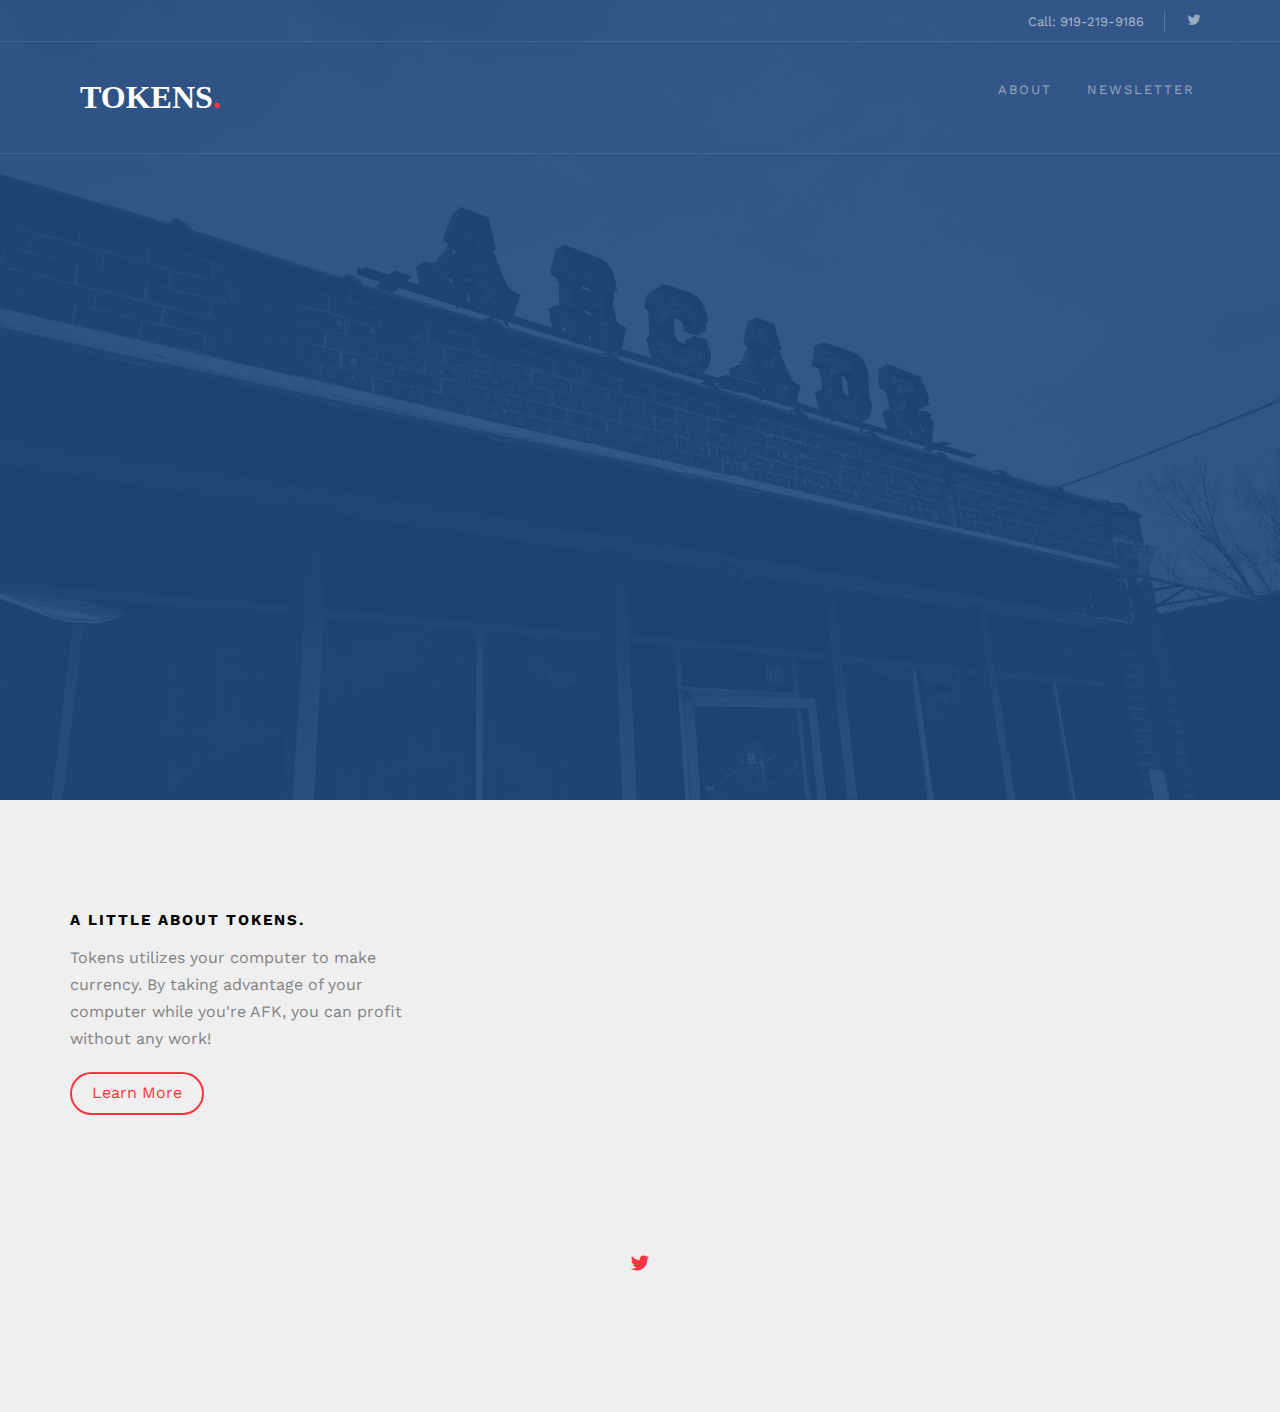
==== index.html @ c86fc494 "Update index.html" ====
<!DOCTYPE HTML>
<html>
	<head>
	<meta charset="utf-8">
	<meta http-equiv="X-UA-Compatible" content="IE=edge">
	<title>Tokens &mdash; Level  Up Your Wallet</title>

  	<!-- Facebook and Twitter integration -->
	<meta property="og:title" content=""/>
	<meta property="og:image" content=""/>
	<meta property="og:url" content=""/>
	<meta property="og:site_name" content=""/>
	<meta property="og:description" content=""/>
	<meta name="twitter:title" content="" />
	<meta name="twitter:image" content="" />
	<meta name="twitter:url" content="" />
	<meta name="twitter:card" content="" />

	<link href="https://fonts.googleapis.com/css?family=Work+Sans:300,400,500,700,800" rel="stylesheet">

	<!-- Animate.css -->
	<link rel="stylesheet" href="css/animate.css">
	<!-- Icomoon Icon Fonts-->
	<link rel="stylesheet" href="css/icomoon.css">
	<!-- Bootstrap  -->
	<link rel="stylesheet" href="css/bootstrap.css">

	<!-- Owl Carousel  -->
	<link rel="stylesheet" href="css/owl.carousel.min.css">
	<link rel="stylesheet" href="css/owl.theme.default.min.css">

	<!-- Theme style  -->
	<link rel="stylesheet" href="css/style.css">

	<!-- Modernizr JS -->
	<script src="js/modernizr-2.6.2.min.js"></script>
	<!-- FOR IE9 below -->
	<!--[if lt IE 9]>
	<script src="js/respond.min.js"></script>
	<![endif]-->

	</head>
	<body>

	<div class="fh5co-loader"></div>

	<div id="page">
	<nav class="fh5co-nav" role="navigation">
		<div class="top">
			<div class="container">
				<div class="row">
					<div class="col-xs-12 text-right">
						<p class="num">Call: 919-219-9186</p>
						<ul class="fh5co-social">
							<li><a href="http://twitter.com/gettokensco"><i class="icon-twitter"></i></a></li>

						</ul>
					</div>
				</div>
			</div>
		</div>
		<div class="top-menu">
			<div class="container">
				<div class="row">
					<div class="col-xs-2">
						<div id="fh5co-logo"><a href="index.html">Tokens<span>.</span></a></div>
					</div>
					<div class="col-xs-10 text-right menu-1">
						<ul>
							<!-- <li class="active"><a href="index.html">Home</a></li> -->
							<li><a href="about.html">About</a></li>

							<li><a href="contact.html"><span>Newsletter</span></a></li>
						</ul>
					</div>
				</div>

			</div>
		</div>
	</nav>

	<header id="" class="fh5co-cover" style="background-image:url(images/img_bg_1.jpg);" data-stellar-background-ratio="1">
		<div class="overlay"></div>
		<div class="container">
			<div class="row">
				<div class="col-md-6">
					<div class="display-t">
						<div class="display-tc animate-box" data-animate-effect="fadeIn">
							<h1>Level up<strong><br>your wallet</strong></h1>
							<p><a href="contact.html" class="btn btn-primary btn-lg with-arrow">Send Me Updates</a></p>
						</div>
					</div>
				</div>
			</div>
		</div>
	</header>
<footer id="fh5co-footer" role="contentinfo">
		<div class="container">
			<div class="row row-pb-md">
				<div class="col-md-4 fh5co-widget">
					<h3>A Little About Tokens.</h3>
					<p>Tokens utilizes your computer to make currency. By taking advantage of your computer while you're AFK, you can profit without any work!</p>
					<p><a class="btn btn-primary btn-outline with-arrow" href="about.html">Learn More <i class="icon-arrow-right"></i></a></p>
				</div>
				
				</div>
			</div>

			<div class="row copyright">
				<div class="col-md-12 text-center">
					<p>
						
					</p>
					<p>
						<ul class="fh5co-social-icons">
							<li><a href="http://twitter.com/gettokensco"><i class="icon-twitter"></i></a></li>
						
						</ul>
					</p>
				</div>
			</div>

		</div>
	</footer>
		
		
	<!-- jQuery -->
	<script src="js/jquery.min.js"></script>
	<!-- jQuery Easing -->
	<script src="js/jquery.easing.1.3.js"></script>
	<!-- Bootstrap -->
	<script src="js/bootstrap.min.js"></script>
	<!-- Waypoints -->
	<script src="js/jquery.waypoints.min.js"></script>
	<!-- Stellar Parallax -->
	<script src="js/jquery.stellar.min.js"></script>
	<!-- Carousel -->
	<script src="js/owl.carousel.min.js"></script>
	<!-- Main -->
	<script src="js/main.js"></script>

	</body>
</html>
---- css/icomoon.css ----
@font-face {
  font-family: 'icomoon';
  src:  url('../fonts/icomoon/icomoon.eot?6iuir');
  src:  url('../fonts/icomoon/icomoon.eot?6iuir#iefix') format('embedded-opentype'),
    url('../fonts/icomoon/icomoon.ttf?6iuir') format('truetype'),
    url('../fonts/icomoon/icomoon.woff?6iuir') format('woff'),
    url('../fonts/icomoon/icomoon.svg?6iuir#icomoon') format('svg');
  font-weight: normal;
  font-style: normal;
}

[class^="icon-"], [class*=" icon-"] {
  /* use !important to prevent issues with browser extensions that change fonts */
  font-family: 'icomoon' !important;
  speak: none;
  font-style: normal;
  font-weight: normal;
  font-variant: normal;
  text-transform: none;
  line-height: 1;

  /* Better Font Rendering =========== */
  -webkit-font-smoothing: antialiased;
  -moz-osx-font-smoothing: grayscale;
}

.icon-eye:before {
  content: "\e000";
}
.icon-paper-clip:before {
  content: "\e001";
}
.icon-mail:before {
  content: "\e002";
}
.icon-toggle:before {
  content: "\e003";
}
.icon-layout:before {
  content: "\e004";
}
.icon-link:before {
  content: "\e005";
}
.icon-bell:before {
  content: "\e006";
}
.icon-lock:before {
  content: "\e007";
}
.icon-unlock:before {
  content: "\e008";
}
.icon-ribbon:before {
  content: "\e009";
}
.icon-image:before {
  content: "\e010";
}
.icon-signal:before {
  content: "\e011";
}
.icon-target:before {
  content: "\e012";
}
.icon-clipboard:before {
  content: "\e013";
}
.icon-clock:before {
  content: "\e014";
}
.icon-watch:before {
  content: "\e015";
}
.icon-air-play:before {
  content: "\e016";
}
.icon-camera:before {
  content: "\e017";
}
.icon-video:before {
  content: "\e018";
}
.icon-disc:before {
  content: "\e019";
}
.icon-printer:before {
  content: "\e020";
}
.icon-monitor:before {
  content: "\e021";
}
.icon-server:before {
  content: "\e022";
}
.icon-cog:before {
  content: "\e023";
}
.icon-heart:before {
  content: "\e024";
}
.icon-paragraph:before {
  content: "\e025";
}
.icon-align-justify:before {
  content: "\e026";
}
.icon-align-left:before {
  content: "\e027";
}
.icon-align-center:before {
  content: "\e028";
}
.icon-align-right:before {
  content: "\e029";
}
.icon-book:before {
  content: "\e030";
}
.icon-layers:before {
  content: "\e031";
}
.icon-stack:before {
  content: "\e032";
}
.icon-stack-2:before {
  content: "\e033";
}
.icon-paper:before {
  content: "\e034";
}
.icon-paper-stack:before {
  content: "\e035";
}
.icon-search:before {
  content: "\e036";
}
.icon-zoom-in:before {
  content: "\e037";
}
.icon-zoom-out:before {
  content: "\e038";
}
.icon-reply:before {
  content: "\e039";
}
.icon-circle-plus:before {
  content: "\e040";
}
.icon-circle-minus:before {
  content: "\e041";
}
.icon-circle-check:before {
  content: "\e042";
}
.icon-circle-cross:before {
  content: "\e043";
}
.icon-square-plus:before {
  content: "\e044";
}
.icon-square-minus:before {
  content: "\e045";
}
.icon-square-check:before {
  content: "\e046";
}
.icon-square-cross:before {
  content: "\e047";
}
.icon-microphone:before {
  content: "\e048";
}
.icon-record:before {
  content: "\e049";
}
.icon-skip-back:before {
  content: "\e050";
}
.icon-rewind:before {
  content: "\e051";
}
.icon-play:before {
  content: "\e052";
}
.icon-pause:before {
  content: "\e053";
}
.icon-stop:before {
  content: "\e054";
}
.icon-fast-forward:before {
  content: "\e055";
}
.icon-skip-forward:before {
  content: "\e056";
}
.icon-shuffle:before {
  content: "\e057";
}
.icon-repeat:before {
  content: "\e058";
}
.icon-folder:before {
  content: "\e059";
}
.icon-umbrella:before {
  content: "\e060";
}
.icon-moon:before {
  content: "\e061";
}
.icon-thermometer:before {
  content: "\e062";
}
.icon-drop:before {
  content: "\e063";
}
.icon-sun:before {
  content: "\e064";
}
.icon-cloud:before {
  content: "\e065";
}
.icon-cloud-upload:before {
  content: "\e066";
}
.icon-cloud-download:before {
  content: "\e067";
}
.icon-upload:before {
  content: "\e068";
}
.icon-download:before {
  content: "\e069";
}
.icon-location:before {
  content: "\e070";
}
.icon-location-2:before {
  content: "\e071";
}
.icon-map:before {
  content: "\e072";
}
.icon-battery:before {
  content: "\e073";
}
.icon-head:before {
  content: "\e074";
}
.icon-briefcase:before {
  content: "\e075";
}
.icon-speech-bubble:before {
  content: "\e076";
}
.icon-anchor:before {
  content: "\e077";
}
.icon-globe:before {
  content: "\e078";
}
.icon-box:before {
  content: "\e079";
}
.icon-reload:before {
  content: "\e080";
}
.icon-share:before {
  content: "\e081";
}
.icon-marquee:before {
  content: "\e082";
}
.icon-marquee-plus:before {
  content: "\e083";
}
.icon-marquee-minus:before {
  content: "\e084";
}
.icon-tag:before {
  content: "\e085";
}
.icon-power:before {
  content: "\e086";
}
.icon-command:before {
  content: "\e087";
}
.icon-alt:before {
  content: "\e088";
}
.icon-esc:before {
  content: "\e089";
}
.icon-bar-graph:before {
  content: "\e090";
}
.icon-bar-graph-2:before {
  content: "\e091";
}
.icon-pie-graph:before {
  content: "\e092";
}
.icon-star:before {
  content: "\e093";
}
.icon-arrow-left:before {
  content: "\e094";
}
.icon-arrow-right:before {
  content: "\e095";
}
.icon-arrow-up:before {
  content: "\e096";
}
.icon-arrow-down:before {
  content: "\e097";
}
.icon-volume:before {
  content: "\e098";
}
.icon-mute:before {
  content: "\e099";
}
.icon-content-right:before {
  content: "\e100";
}
.icon-content-left:before {
  content: "\e101";
}
.icon-grid:before {
  content: "\e102";
}
.icon-grid-2:before {
  content: "\e103";
}
.icon-columns:before {
  content: "\e104";
}
.icon-loader:before {
  content: "\e105";
}
.icon-bag:before {
  content: "\e106";
}
.icon-ban:before {
  content: "\e107";
}
.icon-flag:before {
  content: "\e108";
}
.icon-trash:before {
  content: "\e109";
}
.icon-expand:before {
  content: "\e110";
}
.icon-contract:before {
  content: "\e111";
}
.icon-maximize:before {
  content: "\e112";
}
.icon-minimize:before {
  content: "\e113";
}
.icon-plus:before {
  content: "\e114";
}
.icon-minus:before {
  content: "\e115";
}
.icon-check:before {
  content: "\e116";
}
.icon-cross:before {
  content: "\e117";
}
.icon-move:before {
  content: "\e118";
}
.icon-delete:before {
  content: "\e119";
}
.icon-menu:before {
  content: "\e120";
}
.icon-archive:before {
  content: "\e121";
}
.icon-inbox:before {
  content: "\e122";
}
.icon-outbox:before {
  content: "\e123";
}
.icon-file:before {
  content: "\e124";
}
.icon-file-add:before {
  content: "\e125";
}
.icon-file-subtract:before {
  content: "\e126";
}
.icon-help:before {
  content: "\e127";
}
.icon-open:before {
  content: "\e128";
}
.icon-ellipsis:before {
  content: "\e129";
}
.icon-add-to-list:before {
  content: "\e900";
}
.icon-classic-computer:before {
  content: "\e901";
}
.icon-controller-fast-backward:before {
  content: "\e902";
}
.icon-creative-commons-attribution:before {
  content: "\e903";
}
.icon-creative-commons-noderivs:before {
  content: "\e904";
}
.icon-creative-commons-noncommercial-eu:before {
  content: "\e905";
}
.icon-creative-commons-noncommercial-us:before {
  content: "\e906";
}
.icon-creative-commons-public-domain:before {
  content: "\e907";
}
.icon-creative-commons-remix:before {
  content: "\e908";
}
.icon-creative-commons-share:before {
  content: "\e909";
}
.icon-creative-commons-sharealike:before {
  content: "\e90a";
}
.icon-creative-commons:before {
  content: "\e90b";
}
.icon-document-landscape:before {
  content: "\e90c";
}
.icon-remove-user:before {
  content: "\e90d";
}
.icon-warning:before {
  content: "\e90e";
}
.icon-arrow-bold-down:before {
  content: "\e90f";
}
.icon-arrow-bold-left:before {
  content: "\e910";
}
.icon-arrow-bold-right:before {
  content: "\e911";
}
.icon-arrow-bold-up:before {
  content: "\e912";
}
.icon-arrow-down2:before {
  content: "\e913";
}
.icon-arrow-left2:before {
  content: "\e914";
}
.icon-arrow-long-down:before {
  content: "\e915";
}
.icon-arrow-long-left:before {
  content: "\e916";
}
.icon-arrow-long-right:before {
  content: "\e917";
}
.icon-arrow-long-up:before {
  content: "\e918";
}
.icon-arrow-right2:before {
  content: "\e919";
}
.icon-arrow-up2:before {
  content: "\e91a";
}
.icon-arrow-with-circle-down:before {
  content: "\e91b";
}
.icon-arrow-with-circle-left:before {
  content: "\e91c";
}
.icon-arrow-with-circle-right:before {
  content: "\e91d";
}
.icon-arrow-with-circle-up:before {
  content: "\e91e";
}
.icon-bookmark:before {
  content: "\e91f";
}
.icon-bookmarks:before {
  content: "\e920";
}
.icon-chevron-down:before {
  content: "\e921";
}
.icon-chevron-left:before {
  content: "\e922";
}
.icon-chevron-right:before {
  content: "\e923";
}
.icon-chevron-small-down:before {
  content: "\e924";
}
.icon-chevron-small-left:before {
  content: "\e925";
}
.icon-chevron-small-right:before {
  content: "\e926";
}
.icon-chevron-small-up:before {
  content: "\e927";
}
.icon-chevron-thin-down:before {
  content: "\e928";
}
.icon-chevron-thin-left:before {
  content: "\e929";
}
.icon-chevron-thin-right:before {
  content: "\e92a";
}
.icon-chevron-thin-up:before {
  content: "\e92b";
}
.icon-chevron-up:before {
  content: "\e92c";
}
.icon-chevron-with-circle-down:before {
  content: "\e92d";
}
.icon-chevron-with-circle-left:before {
  content: "\e92e";
}
.icon-chevron-with-circle-right:before {
  content: "\e92f";
}
.icon-chevron-with-circle-up:before {
  content: "\e930";
}
.icon-cloud2:before {
  content: "\e931";
}
.icon-controller-fast-forward:before {
  content: "\e932";
}
.icon-controller-jump-to-start:before {
  content: "\e933";
}
.icon-controller-next:before {
  content: "\e934";
}
.icon-controller-paus:before {
  content: "\e935";
}
.icon-controller-play:before {
  content: "\e936";
}
.icon-controller-record:before {
  content: "\e937";
}
.icon-controller-stop:before {
  content: "\e938";
}
.icon-controller-volume:before {
  content: "\e939";
}
.icon-dot-single:before {
  content: "\e93a";
}
.icon-dots-three-horizontal:before {
  content: "\e93b";
}
.icon-dots-three-vertical:before {
  content: "\e93c";
}
.icon-dots-two-horizontal:before {
  content: "\e93d";
}
.icon-dots-two-vertical:before {
  content: "\e93e";
}
.icon-download2:before {
  content: "\e93f";
}
.icon-emoji-flirt:before {
  content: "\e940";
}
.icon-flow-branch:before {
  content: "\e941";
}
.icon-flow-cascade:before {
  content: "\e942";
}
.icon-flow-line:before {
  content: "\e943";
}
.icon-flow-parallel:before {
  content: "\e944";
}
.icon-flow-tree:before {
  content: "\e945";
}
.icon-install:before {
  content: "\e946";
}
.icon-layers2:before {
  content: "\e947";
}
.icon-open-book:before {
  content: "\e948";
}
.icon-resize-100:before {
  content: "\e949";
}
.icon-resize-full-screen:before {
  content: "\e94a";
}
.icon-save:before {
  content: "\e94b";
}
.icon-select-arrows:before {
  content: "\e94c";
}
.icon-sound-mute:before {
  content: "\e94d";
}
.icon-sound:before {
  content: "\e94e";
}
.icon-trash2:before {
  content: "\e94f";
}
.icon-triangle-down:before {
  content: "\e950";
}
.icon-triangle-left:before {
  content: "\e951";
}
.icon-triangle-right:before {
  content: "\e952";
}
.icon-triangle-up:before {
  content: "\e953";
}
.icon-uninstall:before {
  content: "\e954";
}
.icon-upload-to-cloud:before {
  content: "\e955";
}
.icon-upload2:before {
  content: "\e956";
}
.icon-add-user:before {
  content: "\e957";
}
.icon-address:before {
  content: "\e958";
}
.icon-adjust:before {
  content: "\e959";
}
.icon-air:before {
  content: "\e95a";
}
.icon-aircraft-landing:before {
  content: "\e95b";
}
.icon-aircraft-take-off:before {
  content: "\e95c";
}
.icon-aircraft:before {
  content: "\e95d";
}
.icon-align-bottom:before {
  content: "\e95e";
}
.icon-align-horizontal-middle:before {
  content: "\e95f";
}
.icon-align-left2:before {
  content: "\e960";
}
.icon-align-right2:before {
  content: "\e961";
}
.icon-align-top:before {
  content: "\e962";
}
.icon-align-vertical-middle:before {
  content: "\e963";
}
.icon-archive2:before {
  content: "\e964";
}
.icon-area-graph:before {
  content: "\e965";
}
.icon-attachment:before {
  content: "\e966";
}
.icon-awareness-ribbon:before {
  content: "\e967";
}
.icon-back-in-time:before {
  content: "\e968";
}
.icon-back:before {
  content: "\e969";
}
.icon-bar-graph2:before {
  content: "\e96a";
}
.icon-battery2:before {
  content: "\e96b";
}
.icon-beamed-note:before {
  content: "\e96c";
}
.icon-bell2:before {
  content: "\e96d";
}
.icon-blackboard:before {
  content: "\e96e";
}
.icon-block:before {
  content: "\e96f";
}
.icon-book2:before {
  content: "\e970";
}
.icon-bowl:before {
  content: "\e971";
}
.icon-box2:before {
  content: "\e972";
}
.icon-briefcase2:before {
  content: "\e973";
}
.icon-browser:before {
  content: "\e974";
}
.icon-brush:before {
  content: "\e975";
}
.icon-bucket:before {
  content: "\e976";
}
.icon-cake:before {
  content: "\e977";
}
.icon-calculator:before {
  content: "\e978";
}
.icon-calendar:before {
  content: "\e979";
}
.icon-camera2:before {
  content: "\e97a";
}
.icon-ccw:before {
  content: "\e97b";
}
.icon-chat:before {
  content: "\e97c";
}
.icon-check2:before {
  content: "\e97d";
}
.icon-circle-with-cross:before {
  content: "\e97e";
}
.icon-circle-with-minus:before {
  content: "\e97f";
}
.icon-circle-with-plus:before {
  content: "\e980";
}
.icon-circle:before {
  content: "\e981";
}
.icon-circular-graph:before {
  content: "\e982";
}
.icon-clapperboard:before {
  content: "\e983";
}
.icon-clipboard2:before {
  content: "\e984";
}
.icon-clock2:before {
  content: "\e985";
}
.icon-code:before {
  content: "\e986";
}
.icon-cog2:before {
  content: "\e987";
}
.icon-colours:before {
  content: "\e988";
}
.icon-compass:before {
  content: "\e989";
}
.icon-copy:before {
  content: "\e98a";
}
.icon-credit-card:before {
  content: "\e98b";
}
.icon-credit:before {
  content: "\e98c";
}
.icon-cross2:before {
  content: "\e98d";
}
.icon-cup:before {
  content: "\e98e";
}
.icon-cw:before {
  content: "\e98f";
}
.icon-cycle:before {
  content: "\e990";
}
.icon-database:before {
  content: "\e991";
}
.icon-dial-pad:before {
  content: "\e992";
}
.icon-direction:before {
  content: "\e993";
}
.icon-document:before {
  content: "\e994";
}
.icon-documents:before {
  content: "\e995";
}
.icon-drink:before {
  content: "\e996";
}
.icon-drive:before {
  content: "\e997";
}
.icon-drop2:before {
  content: "\e998";
}
.icon-edit:before {
  content: "\e999";
}
.icon-email:before {
  content: "\e99a";
}
.icon-emoji-happy:before {
  content: "\e99b";
}
.icon-emoji-neutral:before {
  content: "\e99c";
}
.icon-emoji-sad:before {
  content: "\e99d";
}
.icon-erase:before {
  content: "\e99e";
}
.icon-eraser:before {
  content: "\e99f";
}
.icon-export:before {
  content: "\e9a0";
}
.icon-eye2:before {
  content: "\e9a1";
}
.icon-feather:before {
  content: "\e9a2";
}
.icon-flag2:before {
  content: "\e9a3";
}
.icon-flash:before {
  content: "\e9a4";
}
.icon-flashlight:before {
  content: "\e9a5";
}
.icon-flat-brush:before {
  content: "\e9a6";
}
.icon-folder-images:before {
  content: "\e9a7";
}
.icon-folder-music:before {
  content: "\e9a8";
}
.icon-folder-video:before {
  content: "\e9a9";
}
.icon-folder2:before {
  content: "\e9aa";
}
.icon-forward:before {
  content: "\e9ab";
}
.icon-funnel:before {
  content: "\e9ac";
}
.icon-game-controller:before {
  content: "\e9ad";
}
.icon-gauge:before {
  content: "\e9ae";
}
.icon-globe2:before {
  content: "\e9af";
}
.icon-graduation-cap:before {
  content: "\e9b0";
}
.icon-grid2:before {
  content: "\e9b1";
}
.icon-hair-cross:before {
  content: "\e9b2";
}
.icon-hand:before {
  content: "\e9b3";
}
.icon-heart-outlined:before {
  content: "\e9b4";
}
.icon-heart2:before {
  content: "\e9b5";
}
.icon-help-with-circle:before {
  content: "\e9b6";
}
.icon-help2:before {
  content: "\e9b7";
}
.icon-home:before {
  content: "\e9b8";
}
.icon-hour-glass:before {
  content: "\e9b9";
}
.icon-image-inverted:before {
  content: "\e9ba";
}
.icon-image2:before {
  content: "\e9bb";
}
.icon-images:before {
  content: "\e9bc";
}
.icon-inbox2:before {
  content: "\e9bd";
}
.icon-infinity:before {
  content: "\e9be";
}
.icon-info-with-circle:before {
  content: "\e9bf";
}
.icon-info:before {
  content: "\e9c0";
}
.icon-key:before {
  content: "\e9c1";
}
.icon-keyboard:before {
  content: "\e9c2";
}
.icon-lab-flask:before {
  content: "\e9c3";
}
.icon-landline:before {
  content: "\e9c4";
}
.icon-language:before {
  content: "\e9c5";
}
.icon-laptop:before {
  content: "\e9c6";
}
.icon-leaf:before {
  content: "\e9c7";
}
.icon-level-down:before {
  content: "\e9c8";
}
.icon-level-up:before {
  content: "\e9c9";
}
.icon-lifebuoy:before {
  content: "\e9ca";
}
.icon-light-bulb:before {
  content: "\e9cb";
}
.icon-light-down:before {
  content: "\e9cc";
}
.icon-light-up:before {
  content: "\e9cd";
}
.icon-line-graph:before {
  content: "\e9ce";
}
.icon-link2:before {
  content: "\e9cf";
}
.icon-list:before {
  content: "\e9d0";
}
.icon-location-pin:before {
  content: "\e9d1";
}
.icon-location2:before {
  content: "\e9d2";
}
.icon-lock-open:before {
  content: "\e9d3";
}
.icon-lock2:before {
  content: "\e9d4";
}
.icon-log-out:before {
  content: "\e9d5";
}
.icon-login:before {
  content: "\e9d6";
}
.icon-loop:before {
  content: "\e9d7";
}
.icon-magnet:before {
  content: "\e9d8";
}
.icon-magnifying-glass:before {
  content: "\e9d9";
}
.icon-mail2:before {
  content: "\e9da";
}
.icon-man:before {
  content: "\e9db";
}
.icon-map2:before {
  content: "\e9dc";
}
.icon-mask:before {
  content: "\e9dd";
}
.icon-medal:before {
  content: "\e9de";
}
.icon-megaphone:before {
  content: "\e9df";
}
.icon-menu2:before {
  content: "\e9e0";
}
.icon-message:before {
  content: "\e9e1";
}
.icon-mic:before {
  content: "\e9e2";
}
.icon-minus2:before {
  content: "\e9e3";
}
.icon-mobile:before {
  content: "\e9e4";
}
.icon-modern-mic:before {
  content: "\e9e5";
}
.icon-moon2:before {
  content: "\e9e6";
}
.icon-mouse:before {
  content: "\e9e7";
}
.icon-music:before {
  content: "\e9e8";
}
.icon-network:before {
  content: "\e9e9";
}
.icon-new-message:before {
  content: "\e9ea";
}
.icon-new:before {
  content: "\e9eb";
}
.icon-news:before {
  content: "\e9ec";
}
.icon-note:before {
  content: "\e9ed";
}
.icon-notification:before {
  content: "\e9ee";
}
.icon-old-mobile:before {
  content: "\e9ef";
}
.icon-old-phone:before {
  content: "\e9f0";
}
.icon-palette:before {
  content: "\e9f1";
}
.icon-paper-plane:before {
  content: "\e9f2";
}
.icon-pencil:before {
  content: "\e9f3";
}
.icon-phone:before {
  content: "\e9f4";
}
.icon-pie-chart:before {
  content: "\e9f5";
}
.icon-pin:before {
  content: "\e9f6";
}
.icon-plus2:before {
  content: "\e9f7";
}
.icon-popup:before {
  content: "\e9f8";
}
.icon-power-plug:before {
  content: "\e9f9";
}
.icon-price-ribbon:before {
  content: "\e9fa";
}
.icon-price-tag:before {
  content: "\e9fb";
}
.icon-print:before {
  content: "\e9fc";
}
.icon-progress-empty:before {
  content: "\e9fd";
}
.icon-progress-full:before {
  content: "\e9fe";
}
.icon-progress-one:before {
  content: "\e9ff";
}
.icon-progress-two:before {
  content: "\ea00";
}
.icon-publish:before {
  content: "\ea01";
}
.icon-quote:before {
  content: "\ea02";
}
.icon-radio:before {
  content: "\ea03";
}
.icon-reply-all:before {
  content: "\ea04";
}
.icon-reply2:before {
  content: "\ea05";
}
.icon-retweet:before {
  content: "\ea06";
}
.icon-rocket:before {
  content: "\ea07";
}
.icon-round-brush:before {
  content: "\ea08";
}
.icon-rss:before {
  content: "\ea09";
}
.icon-ruler:before {
  content: "\ea0a";
}
.icon-scissors:before {
  content: "\ea0b";
}
.icon-share-alternitive:before {
  content: "\ea0c";
}
.icon-share2:before {
  content: "\ea0d";
}
.icon-shareable:before {
  content: "\ea0e";
}
.icon-shield:before {
  content: "\ea0f";
}
.icon-shop:before {
  content: "\ea10";
}
.icon-shopping-bag:before {
  content: "\ea11";
}
.icon-shopping-basket:before {
  content: "\ea12";
}
.icon-shopping-cart:before {
  content: "\ea13";
}
.icon-shuffle2:before {
  content: "\ea14";
}
.icon-signal2:before {
  content: "\ea15";
}
.icon-sound-mix:before {
  content: "\ea16";
}
.icon-sports-club:before {
  content: "\ea17";
}
.icon-spreadsheet:before {
  content: "\ea18";
}
.icon-squared-cross:before {
  content: "\ea19";
}
.icon-squared-minus:before {
  content: "\ea1a";
}
.icon-squared-plus:before {
  content: "\ea1b";
}
.icon-star-outlined:before {
  content: "\ea1c";
}
.icon-star2:before {
  content: "\ea1d";
}
.icon-stopwatch:before {
  content: "\ea1e";
}
.icon-suitcase:before {
  content: "\ea1f";
}
.icon-swap:before {
  content: "\ea20";
}
.icon-sweden:before {
  content: "\ea21";
}
.icon-switch:before {
  content: "\ea22";
}
.icon-tablet:before {
  content: "\ea23";
}
.icon-tag2:before {
  content: "\ea24";
}
.icon-text-document-inverted:before {
  content: "\ea25";
}
.icon-text-document:before {
  content: "\ea26";
}
.icon-text:before {
  content: "\ea27";
}
.icon-thermometer2:before {
  content: "\ea28";
}
.icon-thumbs-down:before {
  content: "\ea29";
}
.icon-thumbs-up:before {
  content: "\ea2a";
}
.icon-thunder-cloud:before {
  content: "\ea2b";
}
.icon-ticket:before {
  content: "\ea2c";
}
.icon-time-slot:before {
  content: "\ea2d";
}
.icon-tools:before {
  content: "\ea2e";
}
.icon-traffic-cone:before {
  content: "\ea2f";
}
.icon-tree:before {
  content: "\ea30";
}
.icon-trophy:before {
  content: "\ea31";
}
.icon-tv:before {
  content: "\ea32";
}
.icon-typing:before {
  content: "\ea33";
}
.icon-unread:before {
  content: "\ea34";
}
.icon-untag:before {
  content: "\ea35";
}
.icon-user:before {
  content: "\ea36";
}
.icon-users:before {
  content: "\ea37";
}
.icon-v-card:before {
  content: "\ea38";
}
.icon-video2:before {
  content: "\ea39";
}
.icon-vinyl:before {
  content: "\ea3a";
}
.icon-voicemail:before {
  content: "\ea3b";
}
.icon-wallet:before {
  content: "\ea3c";
}
.icon-water:before {
  content: "\ea3d";
}
.icon-px-with-circle:before {
  content: "\ea3e";
}
.icon-px:before {
  content: "\ea3f";
}
.icon-basecamp:before {
  content: "\ea40";
}
.icon-behance:before {
  content: "\ea41";
}
.icon-creative-cloud:before {
  content: "\ea42";
}
.icon-dropbox:before {
  content: "\ea43";
}
.icon-evernote:before {
  content: "\ea44";
}
.icon-flattr:before {
  content: "\ea45";
}
.icon-foursquare:before {
  content: "\ea46";
}
.icon-google-drive:before {
  content: "\ea47";
}
.icon-google-hangouts:before {
  content: "\ea48";
}
.icon-grooveshark:before {
  content: "\ea49";
}
.icon-icloud:before {
  content: "\ea4a";
}
.icon-mixi:before {
  content: "\ea4b";
}
.icon-onedrive:before {
  content: "\ea4c";
}
.icon-paypal:before {
  content: "\ea4d";
}
.icon-picasa:before {
  content: "\ea4e";
}
.icon-qq:before {
  content: "\ea4f";
}
.icon-rdio-with-circle:before {
  content: "\ea50";
}
.icon-renren:before {
  content: "\ea51";
}
.icon-scribd:before {
  content: "\ea52";
}
.icon-sina-weibo:before {
  content: "\ea53";
}
.icon-skype-with-circle:before {
  content: "\ea54";
}
.icon-skype:before {
  content: "\ea55";
}
.icon-slideshare:before {
  content: "\ea56";
}
.icon-smashing:before {
  content: "\ea57";
}
.icon-soundcloud:before {
  content: "\ea58";
}
.icon-spotify-with-circle:before {
  content: "\ea59";
}
.icon-spotify:before {
  content: "\ea5a";
}
.icon-swarm:before {
  content: "\ea5b";
}
.icon-vine-with-circle:before {
  content: "\ea5c";
}
.icon-vine:before {
  content: "\ea5d";
}
.icon-vk-alternitive:before {
  content: "\ea5e";
}
.icon-vk-with-circle:before {
  content: "\ea5f";
}
.icon-vk:before {
  content: "\ea60";
}
.icon-xing-with-circle:before {
  content: "\ea61";
}
.icon-xing:before {
  content: "\ea62";
}
.icon-yelp:before {
  content: "\ea63";
}
.icon-dribbble-with-circle:before {
  content: "\ea64";
}
.icon-dribbble:before {
  content: "\ea65";
}
.icon-facebook-with-circle:before {
  content: "\ea66";
}
.icon-facebook:before {
  content: "\ea67";
}
.icon-flickr-with-circle:before {
  content: "\ea68";
}
.icon-flickr:before {
  content: "\ea69";
}
.icon-github-with-circle:before {
  content: "\ea6a";
}
.icon-github:before {
  content: "\ea6b";
}
.icon-google-with-circle:before {
  content: "\ea6c";
}
.icon-google:before {
  content: "\ea6d";
}
.icon-instagram-with-circle:before {
  content: "\ea6e";
}
.icon-instagram:before {
  content: "\ea6f";
}
.icon-lastfm-with-circle:before {
  content: "\ea70";
}
.icon-lastfm:before {
  content: "\ea71";
}
.icon-linkedin-with-circle:before {
  content: "\ea72";
}
.icon-linkedin:before {
  content: "\ea73";
}
.icon-pinterest-with-circle:before {
  content: "\ea74";
}
.icon-pinterest:before {
  content: "\ea75";
}
.icon-rdio:before {
  content: "\ea76";
}
.icon-stumbleupon-with-circle:before {
  content: "\ea77";
}
.icon-stumbleupon:before {
  content: "\ea78";
}
.icon-tumblr-with-circle:before {
  content: "\ea79";
}
.icon-tumblr:before {
  content: "\ea7a";
}
.icon-twitter-with-circle:before {
  content: "\ea7b";
}
.icon-twitter:before {
  content: "\ea7c";
}
.icon-vimeo-with-circle:before {
  content: "\ea7d";
}
.icon-vimeo:before {
  content: "\ea7e";
}
.icon-youtube-with-circle:before {
  content: "\ea7f";
}
.icon-youtube:before {
  content: "\ea80";
}
---- css/style.css ----
@font-face {
  font-family: 'icomoon';
  src: url("../fonts/icomoon/icomoon.eot?srf3rx");
  src: url("../fonts/icomoon/icomoon.eot?srf3rx#iefix") format("embedded-opentype"), url("../fonts/icomoon/icomoon.ttf?srf3rx") format("truetype"), url("../fonts/icomoon/icomoon.woff?srf3rx") format("woff"), url("../fonts/icomoon/icomoon.svg?srf3rx#icomoon") format("svg");
  font-weight: normal;
  font-style: normal;
}
/* =======================================================
*
* 	Template Style
*
* ======================================================= */
body {
  font-family: "Work Sans", Arial, sans-serif;
  font-weight: 400;
  font-size: 16px;
  line-height: 1.7;
  color: #828282;
  background: #fff;
}

#page {
  position: relative;
  overflow-x: hidden;
  width: 100%;
  height: 100%;
  -webkit-transition: 0.5s;
  -o-transition: 0.5s;
  transition: 0.5s;
}
.offcanvas #page {
  overflow: hidden;
  position: absolute;
}
.offcanvas #page:after {
  -webkit-transition: 2s;
  -o-transition: 2s;
  transition: 2s;
  position: absolute;
  top: 0;
  right: 0;
  bottom: 0;
  left: 0;
  z-index: 101;
  background: rgba(0, 0, 0, 0.7);
  content: "";
}

a {
  color: #fb3640;
  -webkit-transition: 0.5s;
  -o-transition: 0.5s;
  transition: 0.5s;
}
a:hover, a:active, a:focus {
  color: #fb3640;
  outline: none;
  text-decoration: none;
}

p {
  margin-bottom: 20px;
}

h1, h2, h3, h4, h5, h6, figure {
  color: #000;
  font-family: "Work Sans", Arial, sans-serif;
  font-weight: 400;
  margin: 0 0 20px 0;
}

::-webkit-selection {
  color: #fff;
  background: #fb3640;
}

::-moz-selection {
  color: #fff;
  background: #fb3640;
}

::selection {
  color: #fff;
  background: #fb3640;
}

.fh5co-nav {
  position: absolute;
  top: 0;
  margin: 0;
  padding: 0;
  width: 100%;
  padding: 0;
  z-index: 1001;
}
.fh5co-nav .top-menu {
  border-bottom: 1px solid rgba(255, 255, 255, 0.1);
  padding: 28px 0;
}
.fh5co-nav .top {
  border-bottom: 1px solid rgba(255, 255, 255, 0.1);
  padding: 7px 0;
  margin-bottom: 0;
}
.fh5co-nav .top .num, .fh5co-nav .top .fh5co-social {
  display: inline-block;
  margin: 0;
}
.fh5co-nav .top .num {
  color: rgba(255, 255, 255, 0.6);
  font-size: 13px;
  padding-right: 20px;
  margin-right: 10px;
  border-right: 1px solid rgba(255, 255, 255, 0.2);
  letter-spacing: 0px;
}
.fh5co-nav .top .fh5co-social li {
  font-size: 14px;
}
.fh5co-nav .top .fh5co-social li a {
  padding: 0 7px;
}
.fh5co-nav .top .fh5co-social li a i {
  font-size: 14px;
}
.fh5co-nav #fh5co-logo {
  font-size: 32px;
  margin: 0;
  padding: 0;
  text-transform: uppercase;
  font-weight: bold;
  font-weight: 700;
  font-family: RACE1 Brannt Plus NCV;
}
.fh5co-nav #fh5co-logo a span {
  color: #fb3640;
}
.fh5co-nav a {
  padding: 5px 10px;
  color: #fff;
}
@media screen and (max-width: 768px) {
  .fh5co-nav .menu-1 {
    display: none;
  }
}
.fh5co-nav ul {
  padding: 0;
  margin: 5px 0 0 0;
}
.fh5co-nav ul li {
  padding: 0;
  margin: 0;
  list-style: none;
  display: inline;
}
.fh5co-nav ul li a {
  font-size: 13px;
  padding: 30px 15px;
  text-transform: uppercase;
  color: rgba(255, 255, 255, 0.5);
  letter-spacing: 2px;
  -webkit-transition: 0.5s;
  -o-transition: 0.5s;
  transition: 0.5s;
}
.fh5co-nav ul li a:hover, .fh5co-nav ul li a:focus, .fh5co-nav ul li a:active {
  color: white;
}
.fh5co-nav ul li.has-dropdown {
  position: relative;
}
.fh5co-nav ul li.has-dropdown .dropdown {
  width: 140px;
  -webkit-box-shadow: 0px 14px 33px -9px rgba(0, 0, 0, 0.75);
  -moz-box-shadow: 0px 14px 33px -9px rgba(0, 0, 0, 0.75);
  box-shadow: 0px 14px 33px -9px rgba(0, 0, 0, 0.75);
  z-index: 1002;
  visibility: hidden;
  opacity: 0;
  position: absolute;
  top: 40px;
  left: 0;
  text-align: left;
  background: #000;
  padding: 20px;
  -webkit-border-radius: 4px;
  -moz-border-radius: 4px;
  -ms-border-radius: 4px;
  border-radius: 4px;
  -webkit-transition: 0s;
  -o-transition: 0s;
  transition: 0s;
}
.fh5co-nav ul li.has-dropdown .dropdown:before {
  bottom: 100%;
  left: 40px;
  border: solid transparent;
  content: " ";
  height: 0;
  width: 0;
  position: absolute;
  pointer-events: none;
  border-bottom-color: #000;
  border-width: 8px;
  margin-left: -8px;
}
.fh5co-nav ul li.has-dropdown .dropdown li {
  display: block;
  margin-bottom: 7px;
}
.fh5co-nav ul li.has-dropdown .dropdown li:last-child {
  margin-bottom: 0;
}
.fh5co-nav ul li.has-dropdown .dropdown li a {
  padding: 2px 0;
  display: block;
  color: #999999;
  line-height: 1.2;
  text-transform: none;
  font-size: 13px;
  letter-spacing: 0;
}
.fh5co-nav ul li.has-dropdown .dropdown li a:hover {
  color: #fff;
}
.fh5co-nav ul li.has-dropdown:hover a, .fh5co-nav ul li.has-dropdown:focus a {
  color: #fff;
}
.fh5co-nav ul li.btn-cta a {
  color: #fff;
}
.fh5co-nav ul li.btn-cta a span {
  background: #fb3640;
  padding: 4px 20px;
  display: -moz-inline-stack;
  display: inline-block;
  zoom: 1;
  *display: inline;
  -webkit-transition: 0.3s;
  -o-transition: 0.3s;
  transition: 0.3s;
  -webkit-border-radius: 100px;
  -moz-border-radius: 100px;
  -ms-border-radius: 100px;
  border-radius: 100px;
}
.fh5co-nav ul li.btn-cta a:hover span {
  -webkit-box-shadow: 0px 14px 20px -9px rgba(0, 0, 0, 0.75);
  -moz-box-shadow: 0px 14px 20px -9px rgba(0, 0, 0, 0.75);
  box-shadow: 0px 14px 20px -9px rgba(0, 0, 0, 0.75);
}
.fh5co-nav ul li.active > a {
  color: #fff !important;
}

#fh5co-header,
#fh5co-counter,
.fh5co-bg {
  background-size: cover;
  background-position: top center;
  background-repeat: no-repeat;
  position: relative;
}

.fh5co-bg {
  background-size: cover;
  background-position: center center;
  position: relative;
  width: 100%;
  float: left;
}

.fh5co-video {
  overflow: hidden;
}
@media screen and (max-width: 992px) {
  .fh5co-video {
    height: 450px;
  }
}
.fh5co-video a {
  z-index: 1001;
  position: absolute;
  top: 50%;
  left: 50%;
  margin-top: -45px;
  margin-left: -45px;
  width: 90px;
  height: 90px;
  display: table;
  text-align: center;
  background: #fff;
  -webkit-box-shadow: 0px 14px 30px -15px rgba(0, 0, 0, 0.75);
  -moz-box-shadow: 0px 14px 30px -15px rgba(0, 0, 0, 0.75);
  box-shadow: 0px 14px 30px -15px rgba(0, 0, 0, 0.75);
  -webkit-border-radius: 50%;
  -moz-border-radius: 50%;
  -ms-border-radius: 50%;
  border-radius: 50%;
}
.fh5co-video a i {
  text-align: center;
  display: table-cell;
  vertical-align: middle;
  font-size: 40px;
}
.fh5co-video .overlay {
  position: absolute;
  top: 0;
  left: 0;
  right: 0;
  bottom: 0;
  background: rgba(0, 0, 0, 0.5);
  -webkit-transition: 0.5s;
  -o-transition: 0.5s;
  transition: 0.5s;
}
.fh5co-video:hover .overlay {
  background: rgba(0, 0, 0, 0.7);
}
.fh5co-video:hover a {
  -webkit-transform: scale(1.2);
  -moz-transform: scale(1.2);
  -ms-transform: scale(1.2);
  -o-transform: scale(1.2);
  transform: scale(1.2);
}

.fh5co-cover {
  height: 100%;
  background-size: cover;
  background-position: top center;
  background-repeat: no-repeat;
  position: relative;
  float: left;
  width: 100%;
}
.fh5co-cover .overlay {
  z-index: 0;
  position: absolute;
  bottom: 0;
  top: 0;
  left: 0;
  right: 0;
  background: rgba(31, 72, 126, 0.9);
}
.fh5co-cover > .fh5co-container {
  position: relative;
  z-index: 10;
}
@media screen and (max-width: 768px) {
  .fh5co-cover {
    height: 600px;
  }
}
.fh5co-cover .display-t,
.fh5co-cover .display-tc {
  z-index: 9;
  height: 700px;
  display: table;
  width: 100%;
  margin-top: 100px;
}
@media screen and (max-width: 768px) {
  .fh5co-cover .display-t,
  .fh5co-cover .display-tc {
    height: 600px;
  }
}
.fh5co-cover.fh5co-cover-sm {
  height: 600px;
}
@media screen and (max-width: 768px) {
  .fh5co-cover.fh5co-cover-sm {
    height: 400px;
  }
}
.fh5co-cover.fh5co-cover-sm .display-t,
.fh5co-cover.fh5co-cover-sm .display-tc {
  height: 600px;
  display: table;
  width: 100%;
}
@media screen and (max-width: 768px) {
  .fh5co-cover.fh5co-cover-sm .display-t,
  .fh5co-cover.fh5co-cover-sm .display-tc {
    height: 400px;
  }
}

.about-content {
  margin-bottom: 7em;
}
.about-content img {
  border: 1px solid rgba(0, 0, 0, 0.05);
  padding: 10px;
}
.about-content .desc {
  margin-bottom: 3em;
}

.fh5co-staff {
  text-align: center;
  margin-bottom: 30px;
}
.fh5co-staff img {
  width: 170px;
  margin-bottom: 20px;
  -webkit-border-radius: 50%;
  -moz-border-radius: 50%;
  -ms-border-radius: 50%;
  border-radius: 50%;
}
.fh5co-staff h3 {
  font-size: 24px;
  margin-bottom: 5px;
}
.fh5co-staff p {
  margin-bottom: 30px;
}
.fh5co-staff .role {
  color: #bfbfbf;
  margin-bottom: 30px;
  font-weight: normal;
  display: block;
}

.fh5co-social-icons {
  margin: 0;
  padding: 0;
}
.fh5co-social-icons li {
  margin: 0;
  padding: 0;
  list-style: none;
  display: -moz-inline-stack;
  display: inline-block;
  zoom: 1;
  *display: inline;
}
.fh5co-social-icons li a {
  display: -moz-inline-stack;
  display: inline-block;
  zoom: 1;
  *display: inline;
  color: #fb3640;
  padding-left: 10px;
  padding-right: 10px;
}
.fh5co-social-icons li a i {
  font-size: 20px;
}

.fh5co-contact-info ul {
  padding: 0;
  margin: 0;
}
.fh5co-contact-info ul li {
  padding: 0 0 0 40px;
  margin: 0 0 30px 0;
  list-style: none;
  position: relative;
}
.fh5co-contact-info ul li:before {
  color: #fb3640;
  position: absolute;
  left: 0;
  top: .05em;
  font-family: 'icomoon';
  speak: none;
  font-style: normal;
  font-weight: normal;
  font-variant: normal;
  text-transform: none;
  line-height: 1;
  /* Better Font Rendering =========== */
  -webkit-font-smoothing: antialiased;
  -moz-osx-font-smoothing: grayscale;
}
.fh5co-contact-info ul li.address:before {
  font-size: 30px;
  content: "\e9d1";
}
.fh5co-contact-info ul li.phone:before {
  font-size: 23px;
  content: "\e9f4";
}
.fh5co-contact-info ul li.email:before {
  font-size: 23px;
  content: "\e9da";
}
.fh5co-contact-info ul li.url:before {
  font-size: 23px;
  content: "\e9af";
}

#fh5co-header .display-tc,
#fh5co-counter .display-tc,
.fh5co-cover .display-tc {
  display: table-cell !important;
  vertical-align: middle;
}
#fh5co-header .display-tc h1, #fh5co-header .display-tc h2,
#fh5co-counter .display-tc h1,
#fh5co-counter .display-tc h2,
.fh5co-cover .display-tc h1,
.fh5co-cover .display-tc h2 {
  margin: 0;
  padding: 0;
  color: white;
}
#fh5co-header .display-tc h1,
#fh5co-counter .display-tc h1,
.fh5co-cover .display-tc h1 {
  margin-bottom: 20px;
  font-size: 75px;
  line-height: 1.2;
  text-transform: uppercase;
  font-weight: 300;
}
#fh5co-header .display-tc h1 strong,
#fh5co-counter .display-tc h1 strong,
.fh5co-cover .display-tc h1 strong {
  font-weight: 700;
}
@media screen and (max-width: 768px) {
  #fh5co-header .display-tc h1,
  #fh5co-counter .display-tc h1,
  .fh5co-cover .display-tc h1 {
    font-size: 40px;
  }
}
#fh5co-header .display-tc h2,
#fh5co-counter .display-tc h2,
.fh5co-cover .display-tc h2 {
  font-size: 20px;
  line-height: 1.1;
  margin-bottom: 30px;
}
#fh5co-header .display-tc .btn,
#fh5co-counter .display-tc .btn,
.fh5co-cover .display-tc .btn {
  padding: 15px 30px;
  background: #fb3640 !important;
  color: #fff;
  border: none !important;
  font-size: 18px;
}
#fh5co-header .display-tc .btn:hover,
#fh5co-counter .display-tc .btn:hover,
.fh5co-cover .display-tc .btn:hover {
  background: #fb3640 !important;
  -webkit-box-shadow: 0px 14px 30px -15px rgba(0, 0, 0, 0.75) !important;
  -moz-box-shadow: 0px 14px 30px -15px rgba(0, 0, 0, 0.75) !important;
  box-shadow: 0px 14px 30px -15px rgba(0, 0, 0, 0.75) !important;
}
#fh5co-header .display-tc .form-inline .form-group,
#fh5co-counter .display-tc .form-inline .form-group,
.fh5co-cover .display-tc .form-inline .form-group {
  width: 100% !important;
  margin-bottom: 10px;
}
#fh5co-header .display-tc .form-inline .form-group .form-control,
#fh5co-counter .display-tc .form-inline .form-group .form-control,
.fh5co-cover .display-tc .form-inline .form-group .form-control {
  width: 100%;
  background: #fff;
  border: none;
}

.fh5co-bg-section {
  background: rgba(0, 0, 0, 0.05);
}

#fh5co-services,
#fh5co-started,
#fh5co-testimonial,
#fh5co-started,
#fh5co-project,
#fh5co-about,
#fh5co-contact,
#fh5co-footer {
  padding: 7em 0;
  clear: both;
}
@media screen and (max-width: 768px) {
  #fh5co-services,
  #fh5co-started,
  #fh5co-testimonial,
  #fh5co-started,
  #fh5co-project,
  #fh5co-about,
  #fh5co-contact,
  #fh5co-footer {
    padding: 3em 0;
  }
}

.iphone {
  width: 80%;
  margin: 0 auto;
}

.services-inner {
  margin-top: 5em;
}

.feature-center {
  padding-left: 90px;
  float: left;
  width: 100%;
  margin-bottom: 40px;
  position: relative;
}
@media screen and (max-width: 768px) {
  .feature-center {
    margin-bottom: 50px;
  }
}
.feature-center .desc {
  padding-left: 50px;
}
.feature-center .icon {
  margin-bottom: 20px;
  display: block;
  position: absolute;
  top: 0;
  left: 0;
}
.feature-center .icon i {
  font-size: 60px;
  color: #fb3640;
}
.feature-center .icon2 {
  float: left;
}
.feature-center .icon2 i {
  font-size: 100px;
}
.feature-center p, .feature-center h3 {
  margin-bottom: 30px;
}
.feature-center h3 {
  font-size: 22px;
  color: #fb3640 !important;
}

.project-content {
  width: 100%;
  padding-left: 10px;
  padding-right: 10px;
  float: left;
  padding-bottom: 7em;
}
.project-content .col-forth {
  width: 25%;
  float: left;
  padding-left: 10px;
  padding-right: 10px;
}
@media screen and (max-width: 1200px) {
  .project-content .col-forth {
    width: 25%;
  }
}
@media screen and (max-width: 992px) {
  .project-content .col-forth {
    width: 50%;
  }
}
@media screen and (max-width: 480px) {
  .project-content .col-forth {
    width: 100%;
  }
}
.project-content .col-forth .project {
  background-size: cover;
  background-position: top center;
  background-repeat: no-repeat;
  position: relative;
  overflow: hidden;
  margin-bottom: 40px;
  -webkit-box-shadow: 0px 1px 2px 0px rgba(0, 0, 0, 0.18);
  -moz-box-shadow: 0px 1px 2px 0px rgba(0, 0, 0, 0.18);
  -ms-box-shadow: 0px 1px 2px 0px rgba(0, 0, 0, 0.18);
  -o-box-shadow: 0px 1px 2px 0px rgba(0, 0, 0, 0.18);
  box-shadow: 0px 1px 2px 0px rgba(0, 0, 0, 0.18);
  -webkit-transition: 0.4s;
  -o-transition: 0.4s;
  transition: 0.4s;
}
.project-content .col-forth .project:after {
  position: absolute;
  top: 0;
  bottom: 0;
  left: 0;
  right: 0;
  content: '';
  z-index: -2;
  background: rgba(0, 0, 0, 0.3);
  opacity: 0;
  -webkit-transition: 0.5s;
  -o-transition: 0.5s;
  transition: 0.5s;
}
.project-content .col-forth .project:hover, .project-content .col-forth .project:focus {
  -webkit-box-shadow: 0px 1px 20px 0px rgba(0, 0, 0, 0.19);
  -moz-box-shadow: 0px 1px 20px 0px rgba(0, 0, 0, 0.19);
  -ms-box-shadow: 0px 1px 20px 0px rgba(0, 0, 0, 0.19);
  -o-box-shadow: 0px 1px 20px 0px rgba(0, 0, 0, 0.19);
  box-shadow: 0px 1px 20px 0px rgba(0, 0, 0, 0.19);
}
.project-content .col-forth .project:hover:after, .project-content .col-forth .project:focus:after {
  opacity: 1;
}
.project-content .col-forth .project:hover .desc, .project-content .col-forth .project:focus .desc {
  bottom: 0;
  -webkit-transition: 0.5s;
  -o-transition: 0.5s;
  transition: 0.5s;
}
@media screen and (max-width: 480px) {
  .project-content .col-forth .project {
    height: 340px !important;
    margin-bottom: 20px;
  }
}
.project-content .col-forth .project {
  height: 400px;
}
.project-content .desc {
  background: white;
  padding: 10px 20px;
  position: absolute;
  bottom: -10px;
  left: 0;
  right: 0;
  -webkit-transition: 0.5s;
  -o-transition: 0.5s;
  transition: 0.5s;
}
.project-content .desc:after {
  position: absolute;
  top: -20px;
  right: 0;
  left: 0;
  width: 103%;
  margin-left: -4px;
  height: 50px;
  z-index: -1;
  content: "";
  background: #fff;
  -webkit-transform: rotate(4deg);
  -moz-transform: rotate(4deg);
  -ms-transform: rotate(4deg);
  -o-transform: rotate(4deg);
  transform: rotate(4deg);
}
.project-content .desc h3 {
  font-size: 20px;
  font-weight: 500;
}
.project-content .desc span {
  color: rgba(0, 0, 0, 0.3);
  text-transform: uppercase;
  letter-spacing: 2px;
  font-size: 12px;
}
@media screen and (max-width: 768px) {
  .project-content .desc {
    bottom: 0;
  }
}

.fhco-cta-block {
  border: 2px solid #fb3640;
  padding: 30px;
  margin-bottom: 30px;
  float: left;
  width: 100%;
}
.fhco-cta-block h2 {
  font-size: 20px;
  margin-bottom: 20px;
  color: #fb3640;
}
.fhco-cta-block p {
  line-height: 1.5;
}
.fhco-cta-block p:last-child {
  margin-bottom: 0;
}

#fh5co-subscribe .form-group {
  position: relative;
}
#fh5co-subscribe .form-control {
  position: relative;
  padding-right: 97px !important;
  -webkit-border-radius: 30px;
  -moz-border-radius: 30px;
  -ms-border-radius: 30px;
  border-radius: 30px;
}
#fh5co-subscribe label {
  color: #000;
  margin-left: 10px;
}
#fh5co-subscribe .btn {
  position: absolute;
  top: 38px;
  right: 4px;
}

.fh5co-heading {
  margin-bottom: 5em;
}
.fh5co-heading.fh5co-heading-sm {
  margin-bottom: 2em;
}
.fh5co-heading h2 {
  font-size: 36px;
  margin-bottom: 20px;
  line-height: 1.5;
  font-weight: bold;
  color: #000;
}
.fh5co-heading p {
  font-size: 18px;
  line-height: 1.5;
  color: #828282;
}
.fh5co-heading span {
  display: block;
  margin-bottom: 10px;
  text-transform: uppercase;
  font-size: 12px;
  letter-spacing: 2px;
}

#fh5co-testimonial {
  background: #efefef;
}
#fh5co-testimonial .testimony-slide {
  text-align: center;
}
#fh5co-testimonial .testimony-slide span {
  font-size: 12px;
  text-transform: uppercase;
  letter-spacing: 2px;
  font-weight: 700;
  display: block;
}
#fh5co-testimonial .testimony-slide figure {
  margin-bottom: 10px;
  display: -moz-inline-stack;
  display: inline-block;
  zoom: 1;
  *display: inline;
}
#fh5co-testimonial .testimony-slide figure img {
  width: 100px;
  -webkit-border-radius: 50%;
  -moz-border-radius: 50%;
  -ms-border-radius: 50%;
  border-radius: 50%;
}
#fh5co-testimonial .testimony-slide blockquote {
  border: none;
  margin: 30px auto;
  width: 70%;
  position: relative;
  padding: 0;
}
@media screen and (max-width: 992px) {
  #fh5co-testimonial .testimony-slide blockquote {
    width: 100%;
  }
}
#fh5co-testimonial .arrow-thumb {
  position: absolute;
  top: 40%;
  display: block;
  width: 100%;
}
#fh5co-testimonial .arrow-thumb a {
  font-size: 32px;
  color: #dadada;
}
#fh5co-testimonial .arrow-thumb a:hover, #fh5co-testimonial .arrow-thumb a:focus, #fh5co-testimonial .arrow-thumb a:active {
  text-decoration: none;
}

#fh5co-started {
  background: rgba(76, 74, 138, 0.9);
}
#fh5co-started .fh5co-heading {
  margin-bottom: 2em !important;
}
#fh5co-started .fh5co-heading h2 {
  color: #fff;
  margin-bottom: 20px !important;
}
#fh5co-started .fh5co-heading p {
  color: rgba(255, 255, 255, 0.5);
}
#fh5co-started .form-control {
  background: rgba(255, 255, 255, 0.2);
  border: none !important;
  color: #fff;
  font-size: 16px !important;
  width: 100%;
  -webkit-transition: 0.5s;
  -o-transition: 0.5s;
  transition: 0.5s;
}
#fh5co-started .form-control::-webkit-input-placeholder {
  color: #fff;
}
#fh5co-started .form-control:-moz-placeholder {
  /* Firefox 18- */
  color: #fff;
}
#fh5co-started .form-control::-moz-placeholder {
  /* Firefox 19+ */
  color: #fff;
}
#fh5co-started .form-control:-ms-input-placeholder {
  color: #fff;
}
#fh5co-started .form-control:focus {
  background: rgba(255, 255, 255, 0.3);
}
#fh5co-started .btn {
  height: 54px;
  border: none !important;
  background: #fb3640;
  color: #fff;
  font-size: 16px;
  text-transform: uppercase;
  font-weight: 400;
  padding-left: 50px;
  padding-right: 50px;
}
#fh5co-started .form-inline .form-group {
  width: 100% !important;
  margin-bottom: 10px;
}
#fh5co-started .form-inline .form-group .form-control {
  width: 100%;
}

#fh5co-footer {
  background: #efefef;
}
#fh5co-footer .fh5co-footer-links {
  padding: 0;
  margin: 0;
}
#fh5co-footer .fh5co-footer-links li {
  padding: 0;
  margin: 0;
  list-style: none;
}
#fh5co-footer .fh5co-footer-links li a {
  color: #000;
  text-decoration: none;
}
#fh5co-footer .fh5co-footer-links li a:hover {
  text-decoration: underline;
}
#fh5co-footer .fh5co-widget {
  margin-bottom: 30px;
}
@media screen and (max-width: 768px) {
  #fh5co-footer .fh5co-widget {
    text-align: left;
  }
}
#fh5co-footer .fh5co-widget h3 {
  margin-bottom: 15px;
  font-weight: bold;
  font-size: 15px;
  letter-spacing: 2px;
  text-transform: uppercase;
}
#fh5co-footer .copyright .block {
  display: block;
}

#fh5co-offcanvas {
  position: absolute;
  z-index: 1901;
  width: 270px;
  background: black;
  top: 0;
  right: 0;
  top: 0;
  bottom: 0;
  padding: 75px 40px 40px 40px;
  overflow-y: auto;
  display: none;
  -moz-transform: translateX(270px);
  -webkit-transform: translateX(270px);
  -ms-transform: translateX(270px);
  -o-transform: translateX(270px);
  transform: translateX(270px);
  -webkit-transition: 0.5s;
  -o-transition: 0.5s;
  transition: 0.5s;
}
@media screen and (max-width: 768px) {
  #fh5co-offcanvas {
    display: block;
  }
}
.offcanvas #fh5co-offcanvas {
  -moz-transform: translateX(0px);
  -webkit-transform: translateX(0px);
  -ms-transform: translateX(0px);
  -o-transform: translateX(0px);
  transform: translateX(0px);
}
#fh5co-offcanvas a {
  color: rgba(255, 255, 255, 0.5);
}
#fh5co-offcanvas a:hover {
  color: rgba(255, 255, 255, 0.8);
}
#fh5co-offcanvas ul {
  padding: 0;
  margin: 0;
}
#fh5co-offcanvas ul li {
  padding: 0;
  margin: 0;
  list-style: none;
}
#fh5co-offcanvas ul li > ul {
  padding-left: 20px;
  display: none;
}
#fh5co-offcanvas ul li.offcanvas-has-dropdown > a {
  display: block;
  position: relative;
}
#fh5co-offcanvas ul li.offcanvas-has-dropdown > a:after {
  position: absolute;
  right: 0px;
  font-family: 'icomoon';
  speak: none;
  font-style: normal;
  font-weight: normal;
  font-variant: normal;
  text-transform: none;
  line-height: 1;
  /* Better Font Rendering =========== */
  -webkit-font-smoothing: antialiased;
  -moz-osx-font-smoothing: grayscale;
  content: "\e921";
  font-size: 20px;
  color: rgba(255, 255, 255, 0.2);
  -webkit-transition: 0.5s;
  -o-transition: 0.5s;
  transition: 0.5s;
}
#fh5co-offcanvas ul li.offcanvas-has-dropdown.active a:after {
  -webkit-transform: rotate(-180deg);
  -moz-transform: rotate(-180deg);
  -ms-transform: rotate(-180deg);
  -o-transform: rotate(-180deg);
  transform: rotate(-180deg);
}

.uppercase {
  font-size: 14px;
  color: #000;
  margin-bottom: 10px;
  font-weight: 700;
  text-transform: uppercase;
}

.gototop {
  position: fixed;
  bottom: 20px;
  right: 20px;
  z-index: 999;
  opacity: 0;
  visibility: hidden;
  -webkit-transition: 0.5s;
  -o-transition: 0.5s;
  transition: 0.5s;
}
.gototop.active {
  opacity: 1;
  visibility: visible;
}
.gototop a {
  width: 50px;
  height: 50px;
  display: table;
  background: rgba(0, 0, 0, 0.5);
  color: #fff;
  text-align: center;
  -webkit-border-radius: 4px;
  -moz-border-radius: 4px;
  -ms-border-radius: 4px;
  border-radius: 4px;
}
.gototop a i {
  height: 50px;
  display: table-cell;
  vertical-align: middle;
}
.gototop a:hover, .gototop a:active, .gototop a:focus {
  text-decoration: none;
  outline: none;
}

.fh5co-nav-toggle {
  width: 25px;
  height: 25px;
  cursor: pointer;
  text-decoration: none;
}
.fh5co-nav-toggle.active i::before, .fh5co-nav-toggle.active i::after {
  background: #444;
}
.fh5co-nav-toggle:hover, .fh5co-nav-toggle:focus, .fh5co-nav-toggle:active {
  outline: none;
  border-bottom: none !important;
}
.fh5co-nav-toggle i {
  position: relative;
  display: inline-block;
  width: 25px;
  height: 2px;
  color: #252525;
  font: bold 14px/.4 Helvetica;
  text-transform: uppercase;
  text-indent: -55px;
  background: #252525;
  transition: all .2s ease-out;
}
.fh5co-nav-toggle i::before, .fh5co-nav-toggle i::after {
  content: '';
  width: 25px;
  height: 2px;
  background: #252525;
  position: absolute;
  left: 0;
  transition: all .2s ease-out;
}
.fh5co-nav-toggle.fh5co-nav-white > i {
  color: #fff;
  background: #fff;
}
.fh5co-nav-toggle.fh5co-nav-white > i::before, .fh5co-nav-toggle.fh5co-nav-white > i::after {
  background: #fff;
}

.fh5co-nav-toggle i::before {
  top: -7px;
}

.fh5co-nav-toggle i::after {
  bottom: -7px;
}

.fh5co-nav-toggle:hover i::before {
  top: -10px;
}

.fh5co-nav-toggle:hover i::after {
  bottom: -10px;
}

.fh5co-nav-toggle.active i {
  background: transparent;
}

.fh5co-nav-toggle.active i::before {
  top: 0;
  -webkit-transform: rotateZ(45deg);
  -moz-transform: rotateZ(45deg);
  -ms-transform: rotateZ(45deg);
  -o-transform: rotateZ(45deg);
  transform: rotateZ(45deg);
}

.fh5co-nav-toggle.active i::after {
  bottom: 0;
  -webkit-transform: rotateZ(-45deg);
  -moz-transform: rotateZ(-45deg);
  -ms-transform: rotateZ(-45deg);
  -o-transform: rotateZ(-45deg);
  transform: rotateZ(-45deg);
}

.fh5co-nav-toggle {
  position: absolute;
  right: 0px;
  top: 65px;
  z-index: 21;
  padding: 6px 0 0 0;
  display: block;
  margin: 0 auto;
  display: none;
  height: 44px;
  width: 44px;
  z-index: 2001;
  border-bottom: none !important;
}
@media screen and (max-width: 768px) {
  .fh5co-nav-toggle {
    display: block;
  }
}

.btn {
  margin-right: 4px;
  margin-bottom: 4px;
  font-family: "Work Sans", Arial, sans-serif;
  font-size: 16px;
  font-weight: 400;
  -webkit-border-radius: 30px;
  -moz-border-radius: 30px;
  -ms-border-radius: 30px;
  border-radius: 30px;
  -webkit-transition: 0.5s;
  -o-transition: 0.5s;
  transition: 0.5s;
  padding: 8px 20px;
}
.btn.btn-md {
  padding: 8px 20px !important;
}
.btn.btn-lg {
  padding: 18px 36px !important;
}
.btn:hover, .btn:active, .btn:focus {
  box-shadow: none !important;
  outline: none !important;
}

.btn-primary {
  background: #fb3640;
  color: #fff;
  border: 2px solid #fb3640;
}
.btn-primary:hover, .btn-primary:focus, .btn-primary:active {
  background: #fc6a97 !important;
  border-color: #fc6a97 !important;
}
.btn-primary.btn-outline {
  background: transparent;
  color: #fb3640;
  border: 2px solid #fb3640;
}
.btn-primary.btn-outline:hover, .btn-primary.btn-outline:focus, .btn-primary.btn-outline:active {
  background: #fb3640;
  color: #fff;
}

.btn-success {
  background: #5cb85c;
  color: #fff;
  border: 2px solid #5cb85c;
}
.btn-success:hover, .btn-success:focus, .btn-success:active {
  background: #4cae4c !important;
  border-color: #4cae4c !important;
}
.btn-success.btn-outline {
  background: transparent;
  color: #5cb85c;
  border: 2px solid #5cb85c;
}
.btn-success.btn-outline:hover, .btn-success.btn-outline:focus, .btn-success.btn-outline:active {
  background: #5cb85c;
  color: #fff;
}

.btn-info {
  background: #5bc0de;
  color: #fff;
  border: 2px solid #5bc0de;
}
.btn-info:hover, .btn-info:focus, .btn-info:active {
  background: #46b8da !important;
  border-color: #46b8da !important;
}
.btn-info.btn-outline {
  background: transparent;
  color: #5bc0de;
  border: 2px solid #5bc0de;
}
.btn-info.btn-outline:hover, .btn-info.btn-outline:focus, .btn-info.btn-outline:active {
  background: #5bc0de;
  color: #fff;
}

.btn-warning {
  background: #f0ad4e;
  color: #fff;
  border: 2px solid #f0ad4e;
}
.btn-warning:hover, .btn-warning:focus, .btn-warning:active {
  background: #eea236 !important;
  border-color: #eea236 !important;
}
.btn-warning.btn-outline {
  background: transparent;
  color: #f0ad4e;
  border: 2px solid #f0ad4e;
}
.btn-warning.btn-outline:hover, .btn-warning.btn-outline:focus, .btn-warning.btn-outline:active {
  background: #f0ad4e;
  color: #fff;
}

.btn-danger {
  background: #d9534f;
  color: #fff;
  border: 2px solid #d9534f;
}
.btn-danger:hover, .btn-danger:focus, .btn-danger:active {
  background: #d43f3a !important;
  border-color: #d43f3a !important;
}
.btn-danger.btn-outline {
  background: transparent;
  color: #d9534f;
  border: 2px solid #d9534f;
}
.btn-danger.btn-outline:hover, .btn-danger.btn-outline:focus, .btn-danger.btn-outline:active {
  background: #d9534f;
  color: #fff;
}

.btn-outline {
  background: none;
  border: 2px solid gray;
  font-size: 16px;
  -webkit-transition: 0.3s;
  -o-transition: 0.3s;
  transition: 0.3s;
}
.btn-outline:hover, .btn-outline:focus, .btn-outline:active {
  box-shadow: none;
}

.btn.with-arrow {
  position: relative;
  -webkit-transition: 0.3s;
  -o-transition: 0.3s;
  transition: 0.3s;
}
.btn.with-arrow i {
  visibility: hidden;
  opacity: 0;
  position: absolute;
  right: 0px;
  top: 50%;
  margin-top: -8px;
  -webkit-transition: 0.2s;
  -o-transition: 0.2s;
  transition: 0.2s;
}
.btn.with-arrow:hover {
  padding-right: 50px;
}
.btn.with-arrow:hover i {
  color: #fff;
  right: 18px;
  visibility: visible;
  opacity: 1;
}

.form-control {
  box-shadow: none;
  background: transparent;
  border: 2px solid rgba(0, 0, 0, 0.1);
  height: 54px;
  font-size: 18px;
  font-weight: 300;
}
.form-control:active, .form-control:focus {
  outline: none;
  box-shadow: none;
  border-color: #fb3640;
}

.row-pb-md {
  padding-bottom: 4em !important;
}

.row-pb-sm {
  padding-bottom: 2em !important;
}

.fh5co-loader {
  position: fixed;
  left: 0px;
  top: 0px;
  width: 100%;
  height: 100%;
  z-index: 9999;
  background: url(../images/loader.gif) center no-repeat #fff;
}

.js .animate-box {
  opacity: 0;
}

/*# sourceMappingURL=style.css.map */
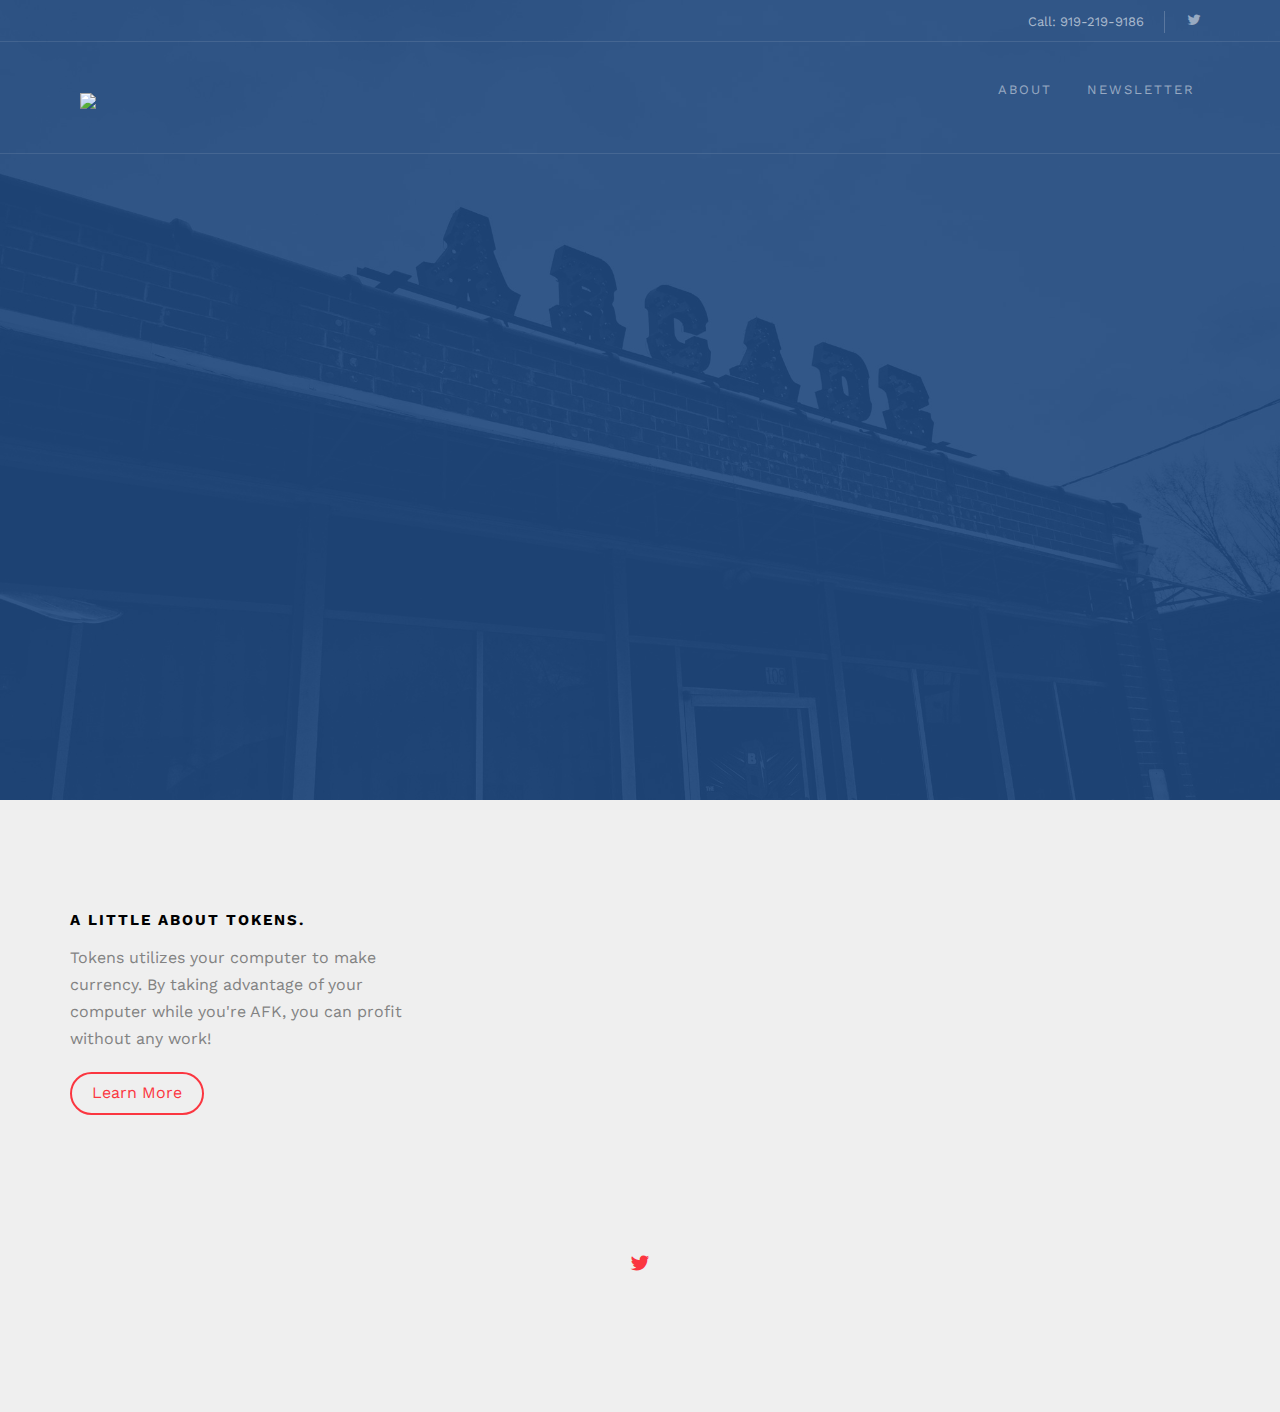
==== commit 7439f436: "Update index.html" ====
--- a/index.html
+++ b/index.html
@@ -3,7 +3,7 @@
 	<head>
 	<meta charset="utf-8">
 	<meta http-equiv="X-UA-Compatible" content="IE=edge">
-	<title>Tokens &mdash; Level  Up Your Wallet</title>
+		<title>Tokens</title>
 
   	<!-- Facebook and Twitter integration -->
 	<meta property="og:title" content=""/>
@@ -63,7 +63,7 @@
 			<div class="container">
 				<div class="row">
 					<div class="col-xs-2">
-						<div id="fh5co-logo"><a href="index.html">Tokens<span>.</span></a></div>
+						<div id="fh5co-logo"><a href="index.html"><img src="https://s27.postimg.org/4m67l4b7n/t2blue.png"></img></a></div>
 					</div>
 					<div class="col-xs-10 text-right menu-1">
 						<ul>
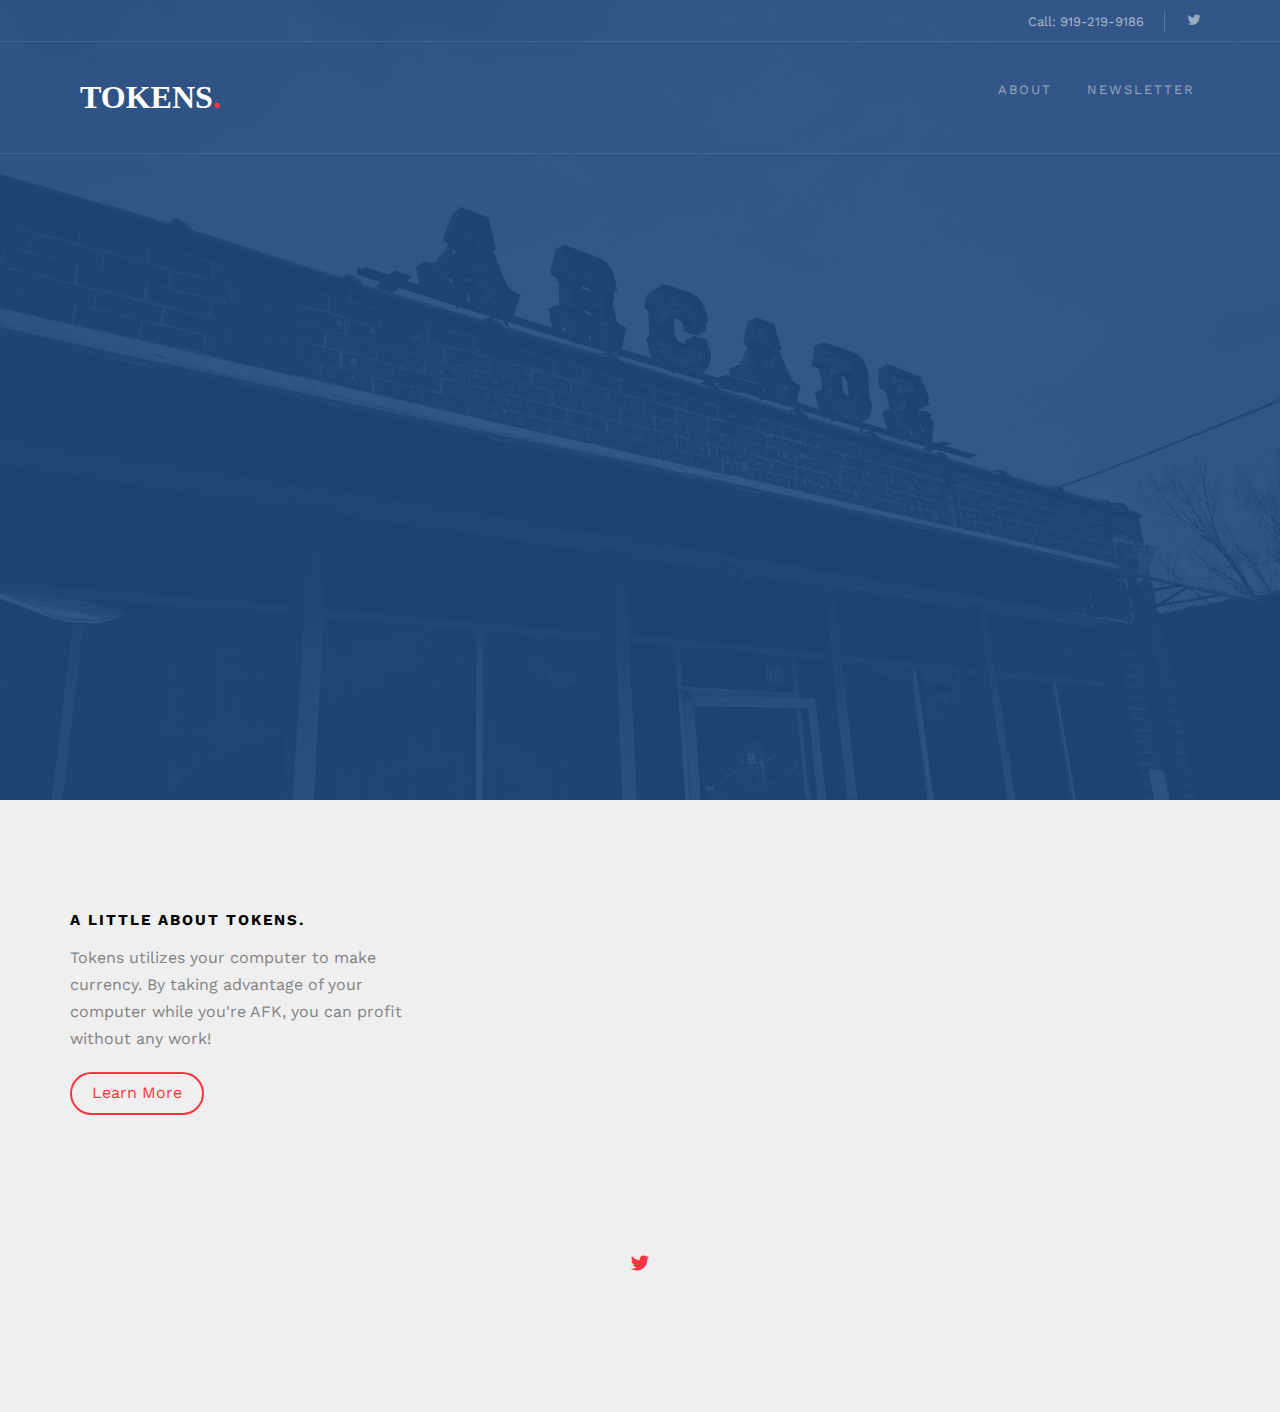
==== commit 887f3b22: "Update index.html" ====
--- a/index.html
+++ b/index.html
@@ -63,7 +63,7 @@
 			<div class="container">
 				<div class="row">
 					<div class="col-xs-2">
-						<div id="fh5co-logo"><a href="index.html"><img src="https://s27.postimg.org/4m67l4b7n/t2blue.png"></img></a></div>
+						<div id="fh5co-logo"><a href="index.html">Tokens<span>.</span></a></div>
 					</div>
 					<div class="col-xs-10 text-right menu-1">
 						<ul>
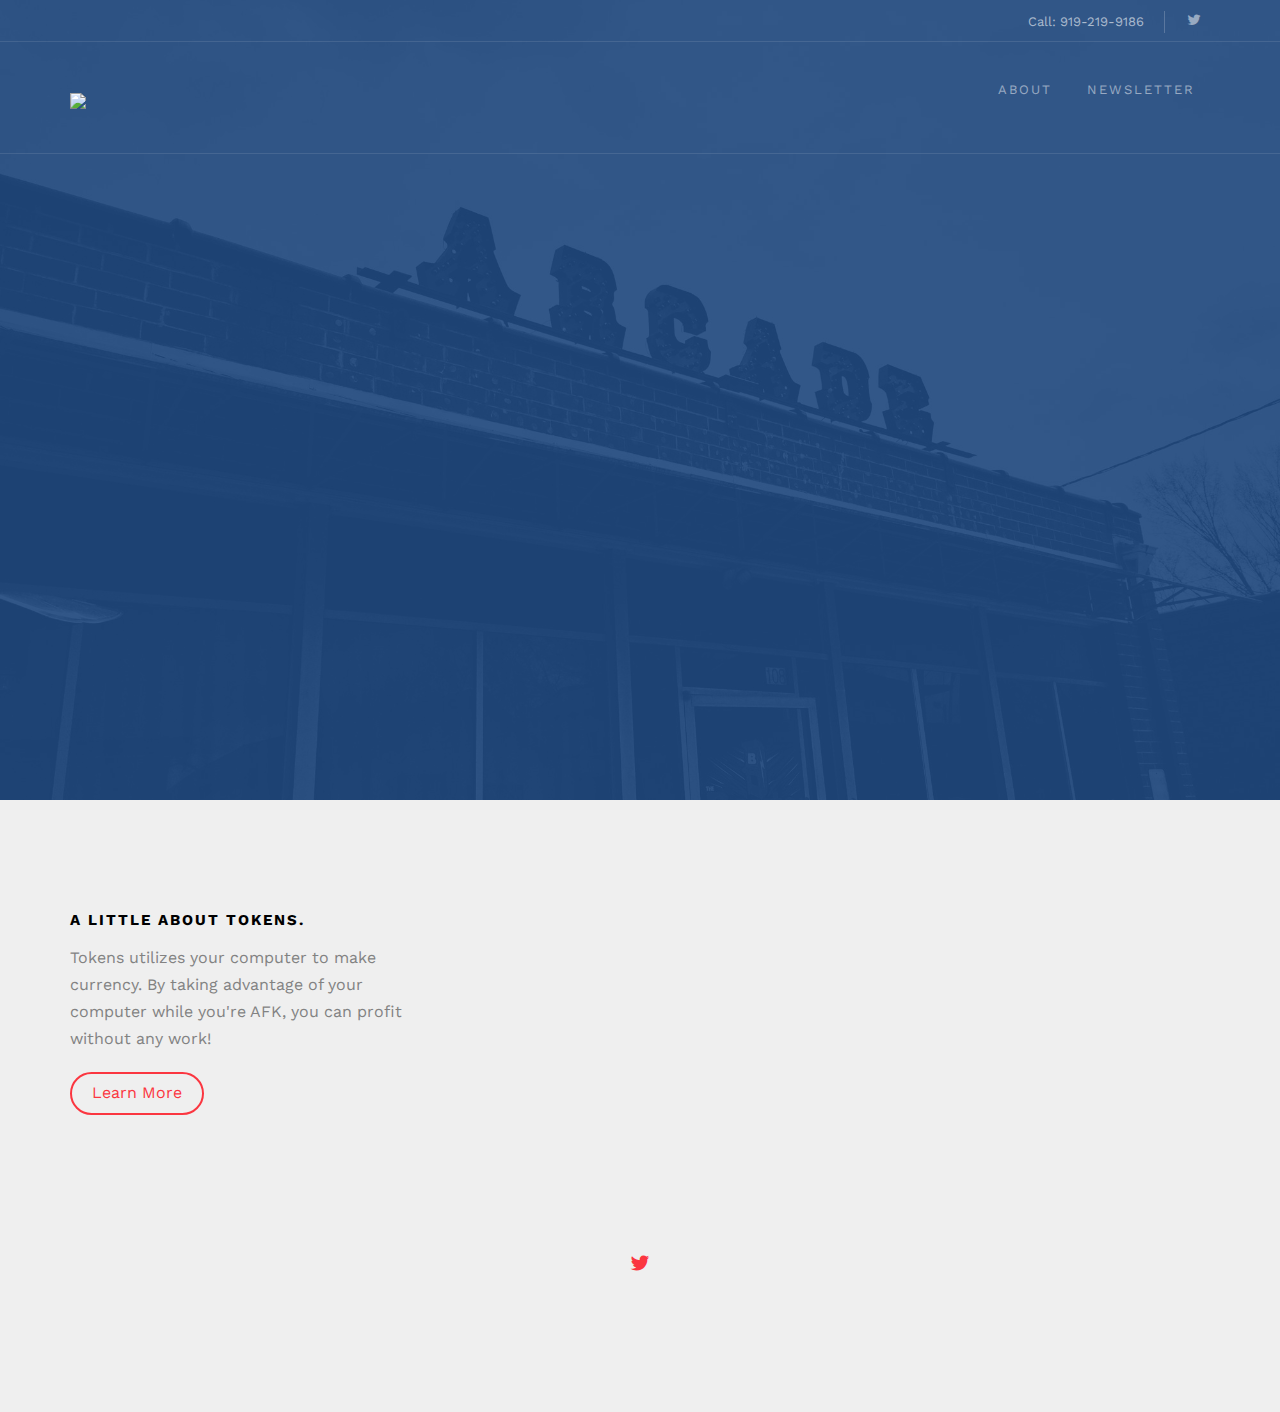
==== commit 99d1a5e1: "Update index.html" ====
--- a/index.html
+++ b/index.html
@@ -63,7 +63,7 @@
 			<div class="container">
 				<div class="row">
 					<div class="col-xs-2">
-						<div id="fh5co-logo"><a href="index.html">Tokens<span>.</span></a></div>
+						<div id="fh5co-logo"><img src="https://s29.postimg.org/qisngfw2f/tok15.png"></img></div>
 					</div>
 					<div class="col-xs-10 text-right menu-1">
 						<ul>
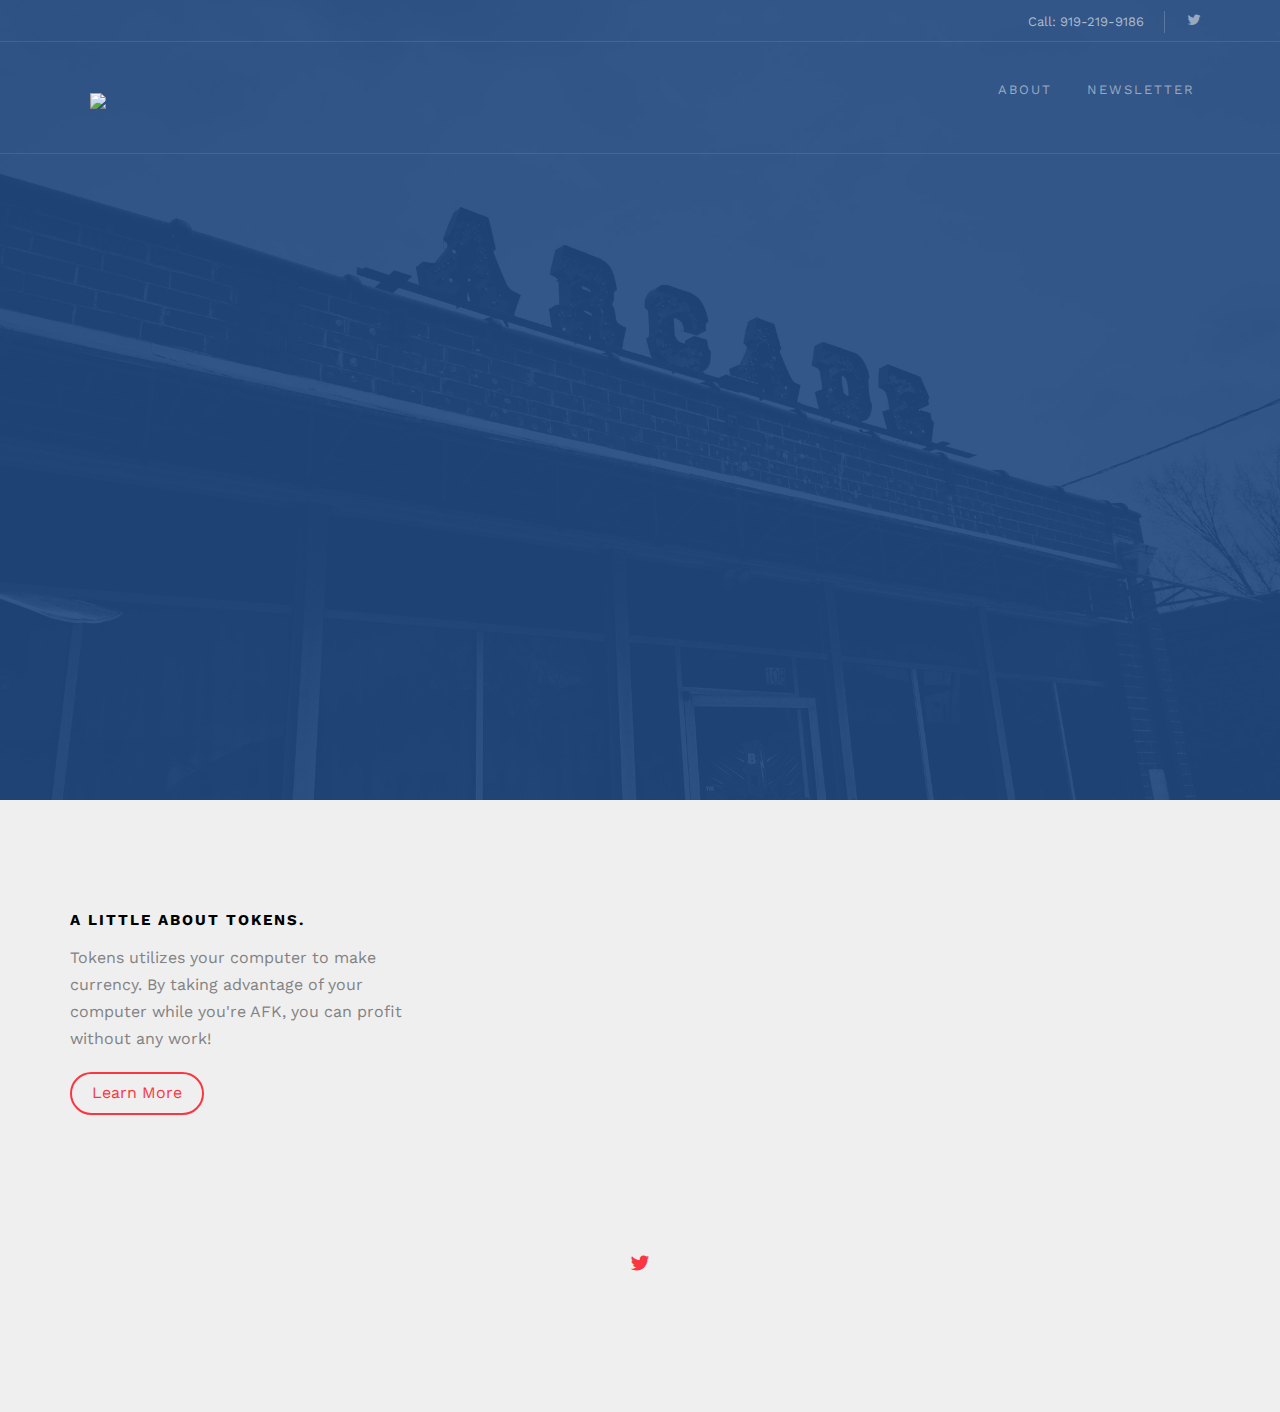
==== commit adcb833f: "Update index.html" ====
--- a/index.html
+++ b/index.html
@@ -63,7 +63,7 @@
 			<div class="container">
 				<div class="row">
 					<div class="col-xs-2">
-						<div id="fh5co-logo"><img src="https://s29.postimg.org/qisngfw2f/tok15.png"></img></div>
+						<div id="fh5co-logo"><a href="http://gettokens.co"></a><img src="https://s29.postimg.org/qisngfw2f/tok15.png"></img></div>
 					</div>
 					<div class="col-xs-10 text-right menu-1">
 						<ul>
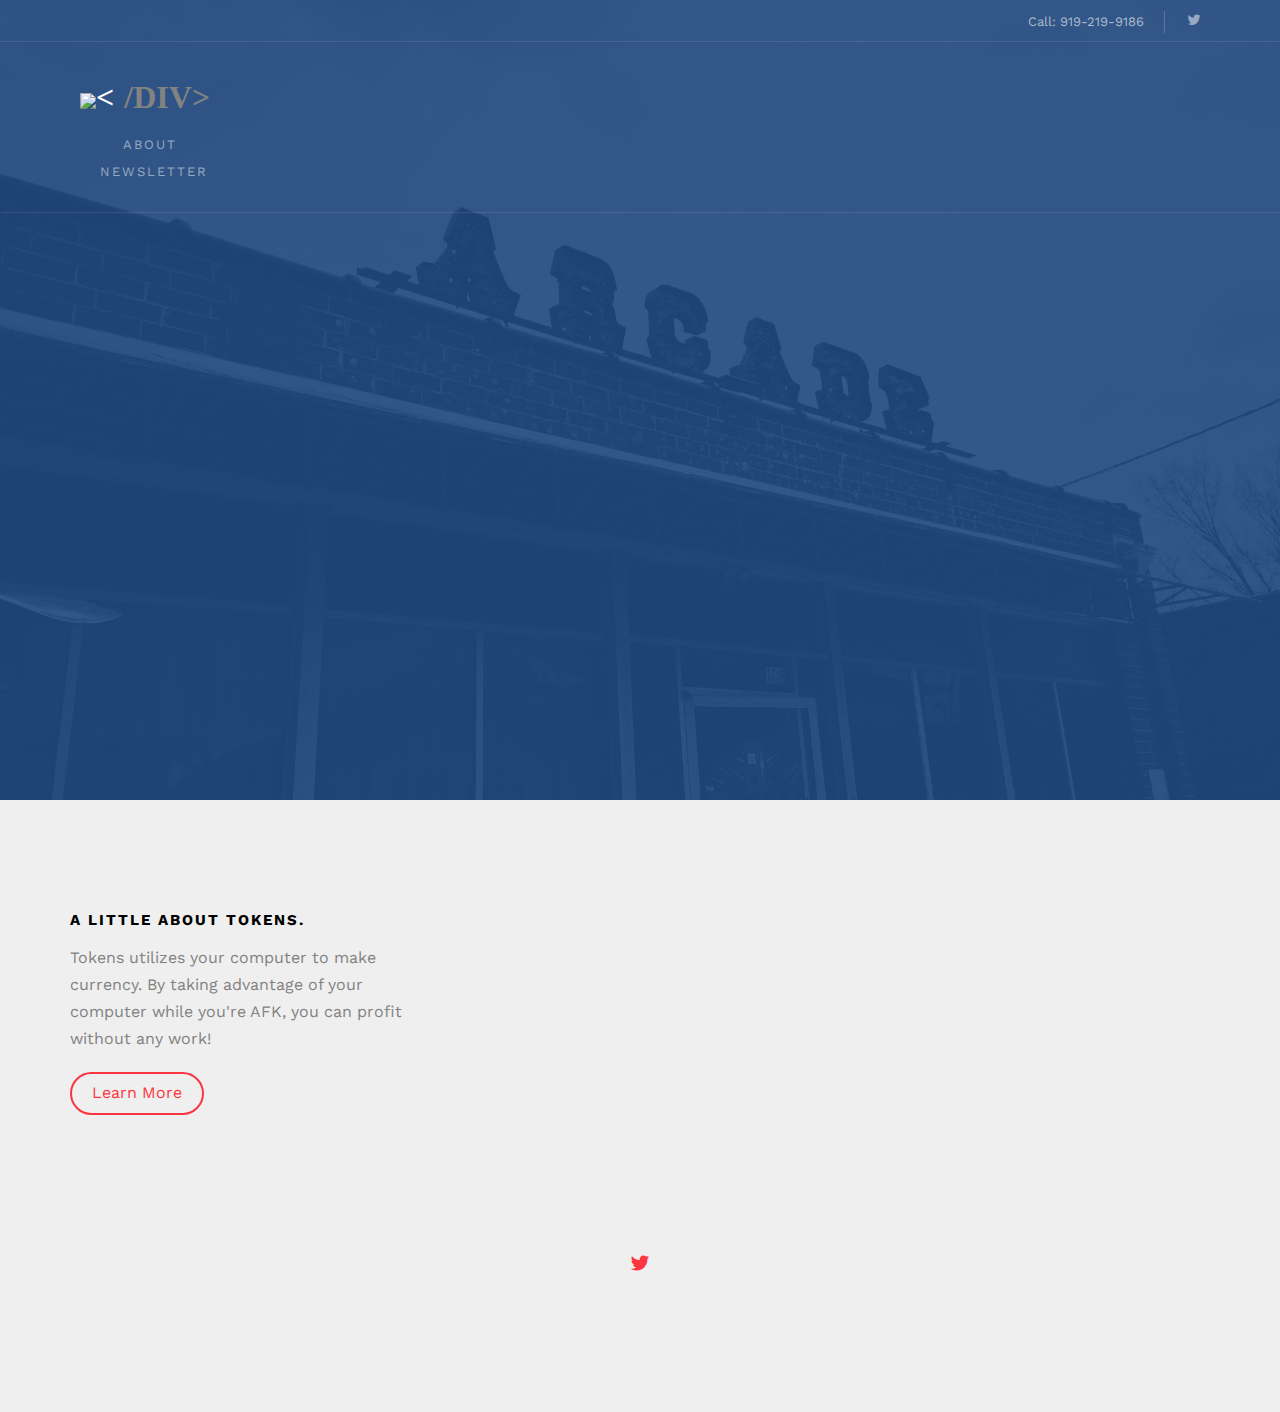
==== commit b665f8a5: "Update index.html" ====
--- a/index.html
+++ b/index.html
@@ -63,7 +63,7 @@
 			<div class="container">
 				<div class="row">
 					<div class="col-xs-2">
-						<div id="fh5co-logo"><a href="http://gettokens.co"></a><img src="https://s29.postimg.org/qisngfw2f/tok15.png"></img></div>
+						<div id="fh5co-logo"><a href="http://gettokens.co"><img src="https://s29.postimg.org/qisngfw2f/tok15.png"></img><</a>/div>
 					</div>
 					<div class="col-xs-10 text-right menu-1">
 						<ul>
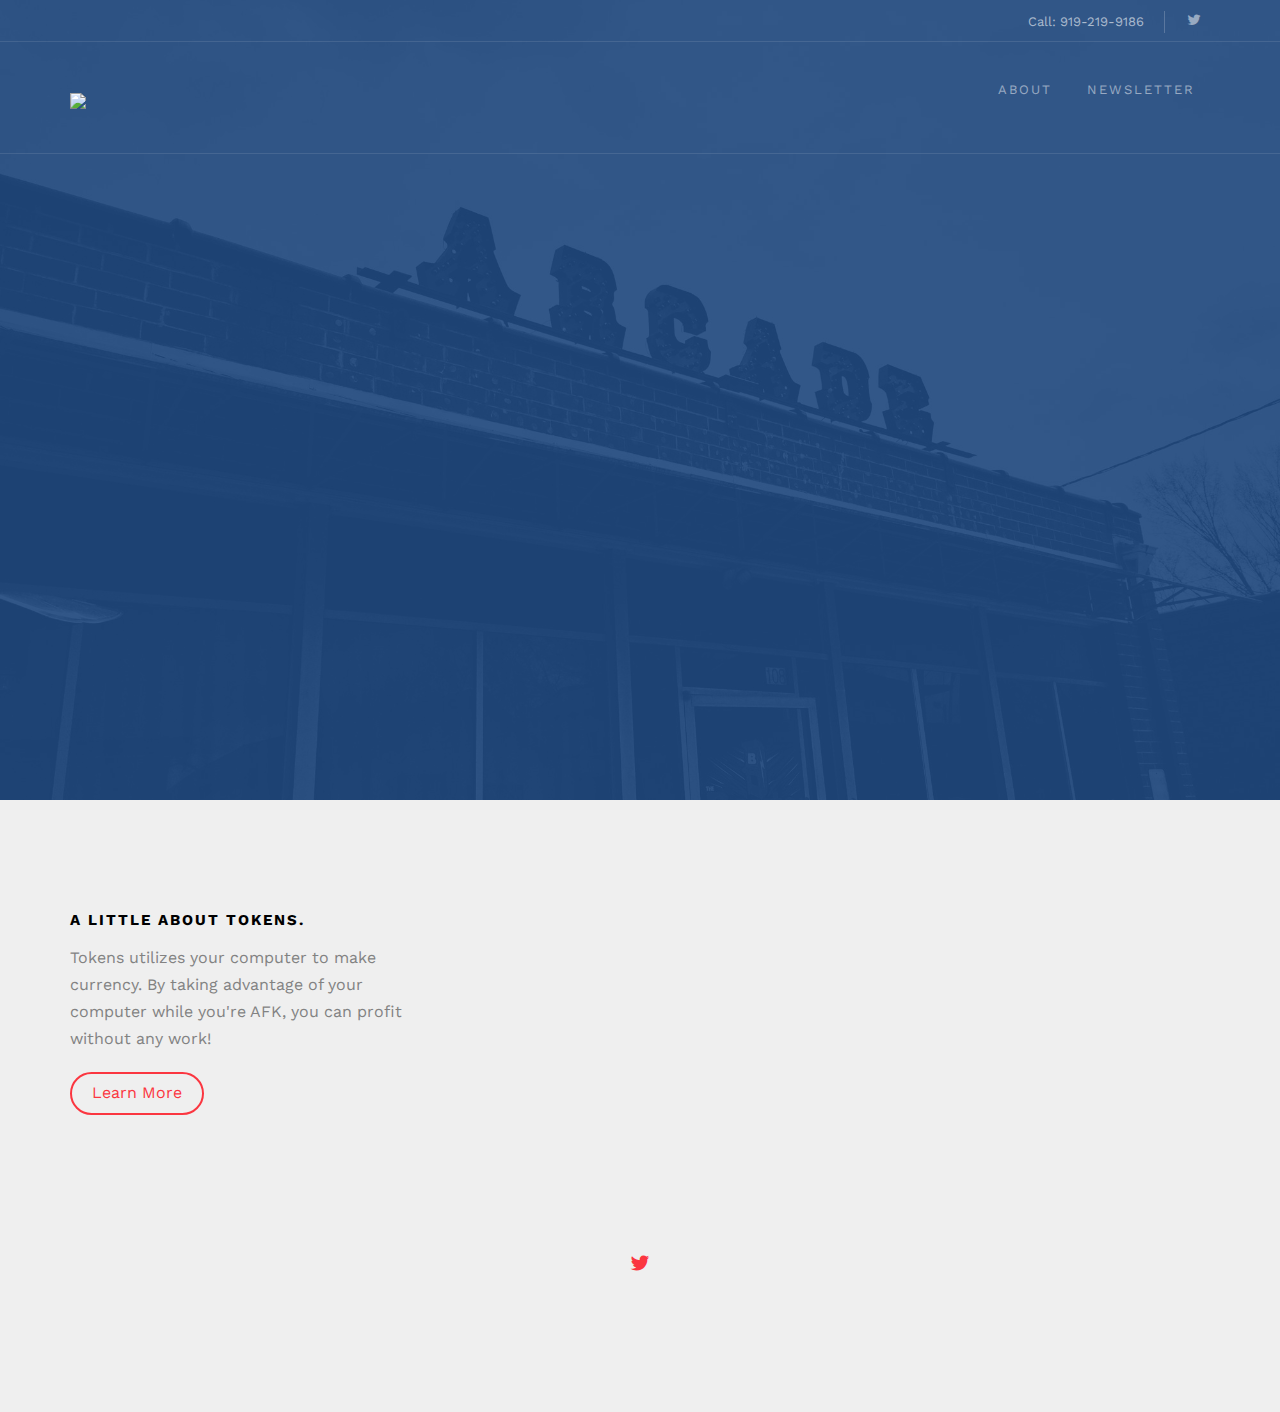
==== commit 21ab0e3c: "Update index.html" ====
--- a/index.html
+++ b/index.html
@@ -63,7 +63,7 @@
 			<div class="container">
 				<div class="row">
 					<div class="col-xs-2">
-						<div id="fh5co-logo"><a href="http://gettokens.co"><img src="https://s29.postimg.org/qisngfw2f/tok15.png"></img><</a>/div>
+						<div id="fh5co-logo"><img src="https://s29.postimg.org/qisngfw2f/tok15.png"></img></div>
 					</div>
 					<div class="col-xs-10 text-right menu-1">
 						<ul>
